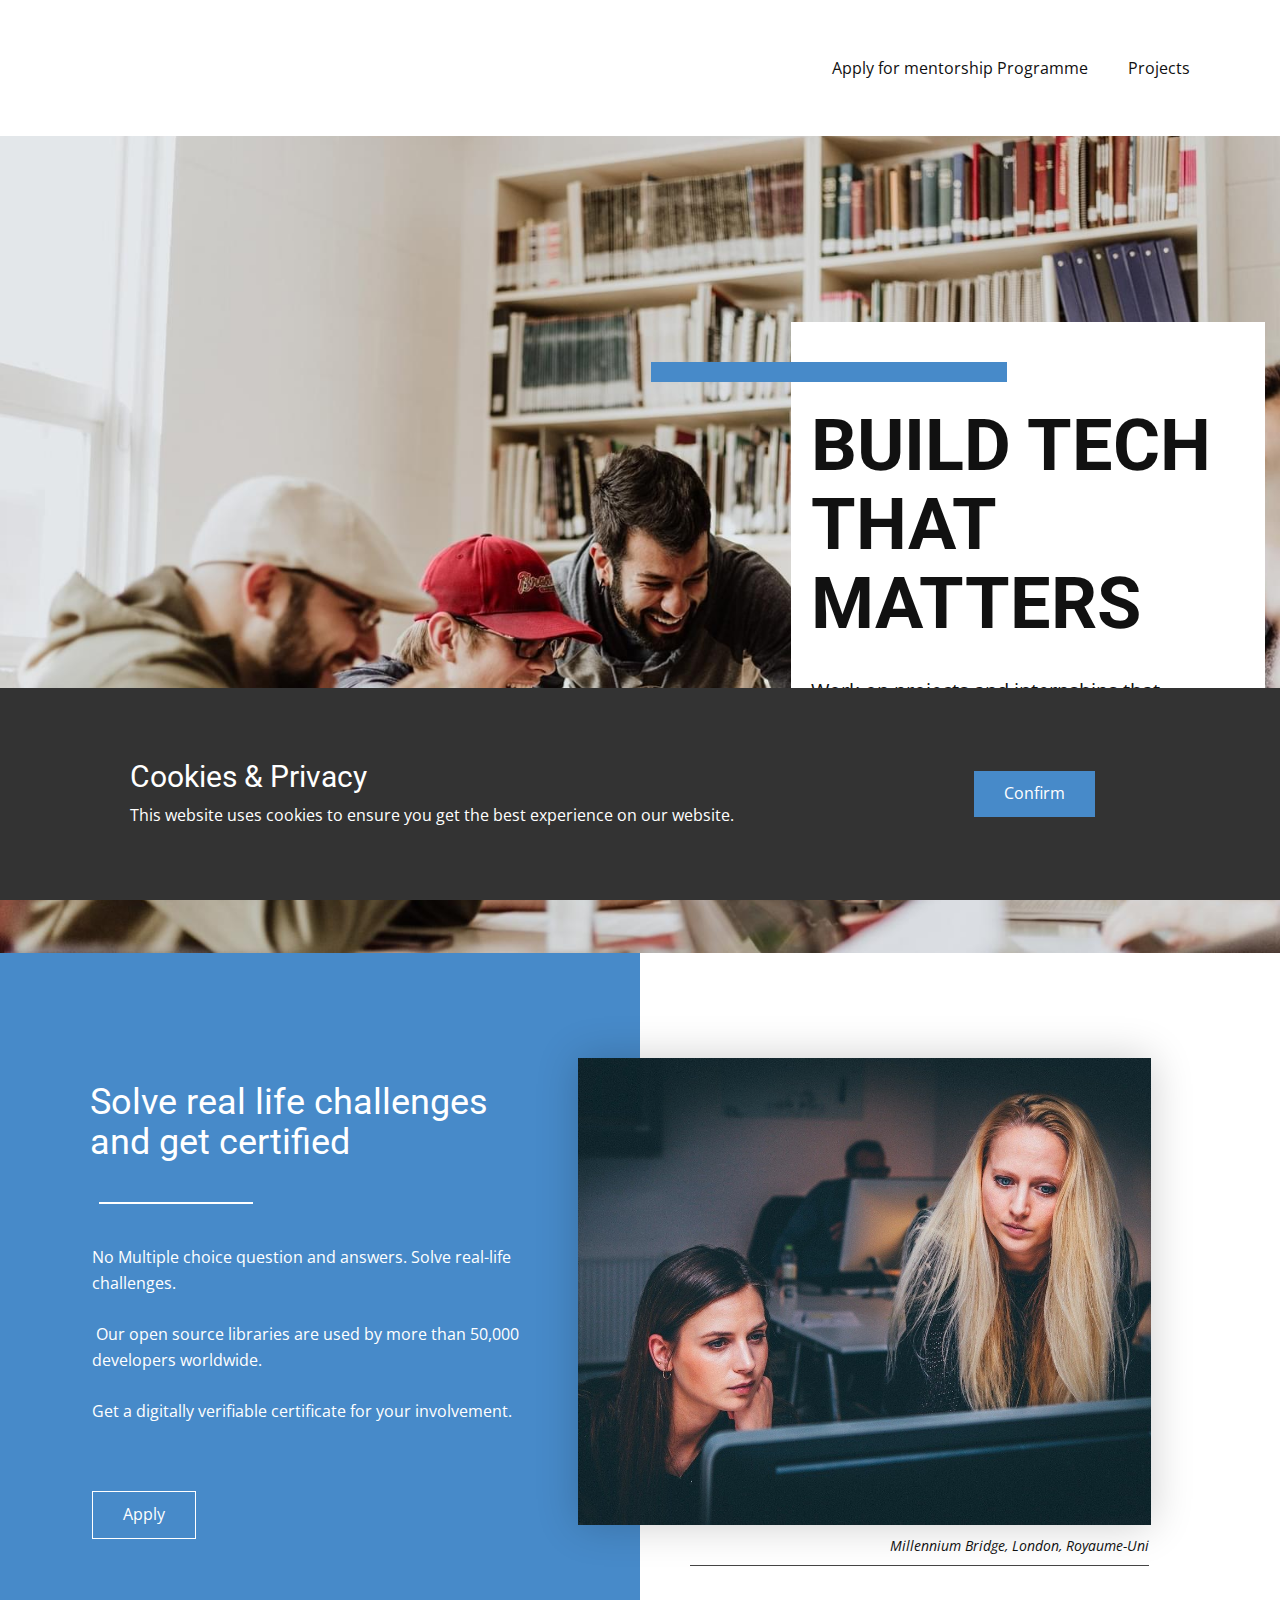
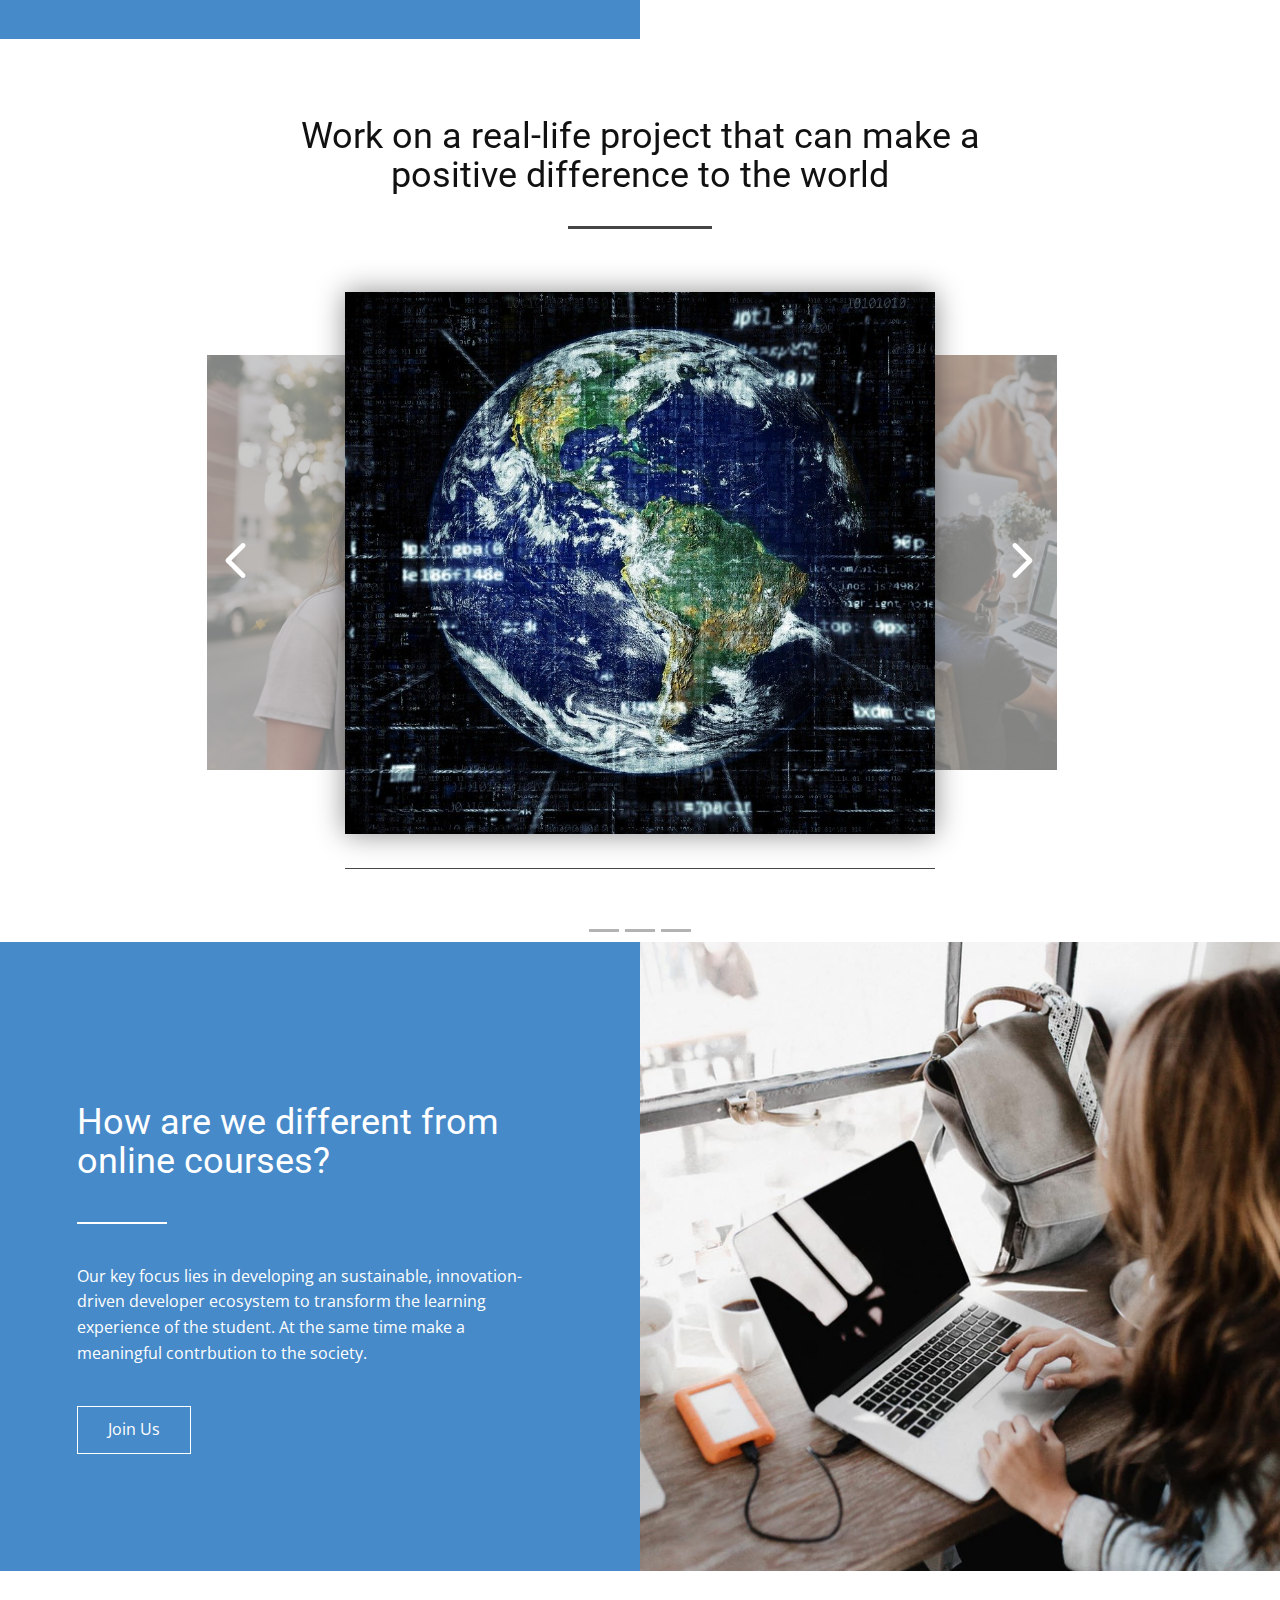
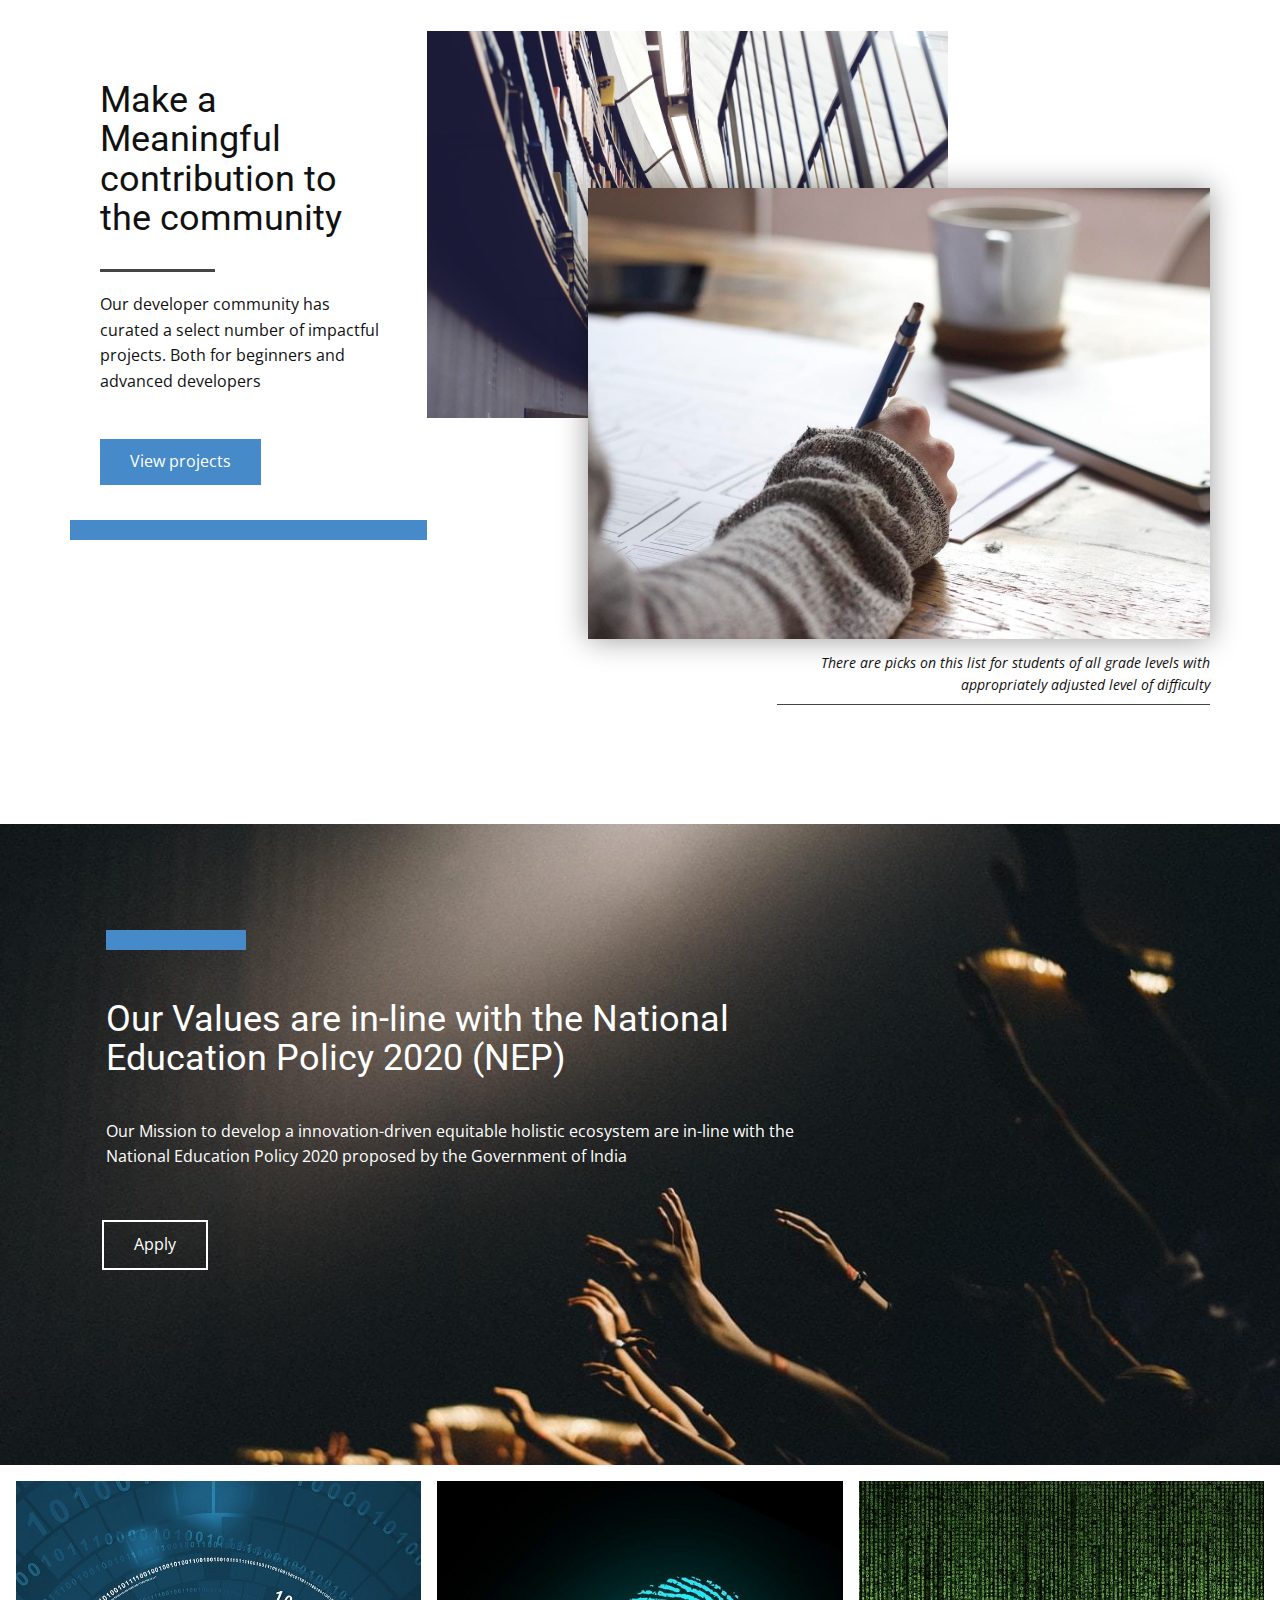
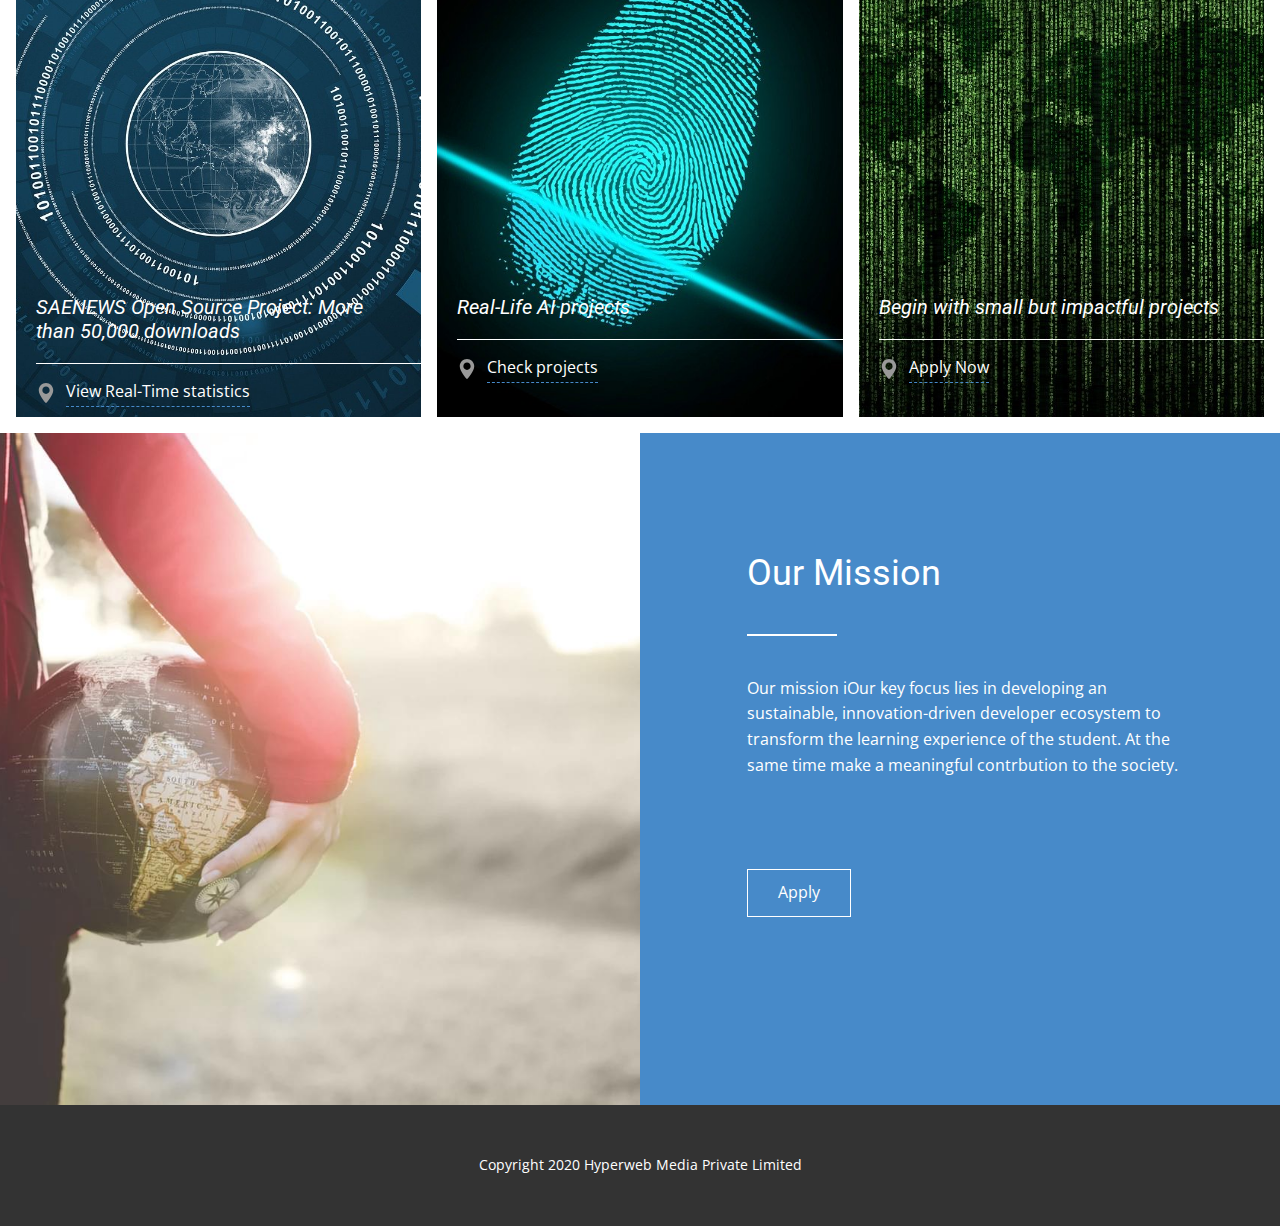
==== index.html @ 16d4ade4 "file change" ====
<!DOCTYPE html>
<html style="font-size: 16px;">
  <head>
    <meta name="viewport" content="width=device-width, initial-scale=1.0">
    <meta charset="utf-8">
    <meta name="keywords" content="Artificial Intelligence Internships, Machine Learning Internships, Artificial Intelligence Courses, AI Courses, ML Courses">
    <meta name="description" content="Hyperweb AI Artificial Intelligence Internship cum Mentorship Programme | Artificial Intelligence Internships | Mentorship | Builders community | Hyperweb AI">
    <meta name="page_type" content="np-template-header-footer-from-plugin">
    <title>Training | Hyperweb AI</title>
    <link rel="stylesheet" href="nicepage.css" media="screen">
<link rel="stylesheet" href="Training-@-Hyperweb-AI.css" media="screen">
    <script class="u-script" type="text/javascript" src="jquery-1.9.1.min.js" defer=""></script>
    <script class="u-script" type="text/javascript" src="nicepage.js" defer=""></script>
    <meta name="generator" content="Nicepage 2.24.1, nicepage.com">
    
    
    
    
    
    
    
    
    
    
    
    
    <link id="u-theme-google-font" rel="stylesheet" href="https://fonts.googleapis.com/css?family=Roboto:100,100i,300,300i,400,400i,500,500i,700,700i,900,900i|Open+Sans:300,300i,400,400i,600,600i,700,700i,800,800i">
    <script type="application/ld+json">{
		"@context": "http://schema.org",
		"@type": "Organization",
		"name": "WebSite103001",
		"url": "index.html"
}</script>
    <meta property="og:title" content="Training | Hyperweb AI">
    <meta property="og:type" content="website">
    <meta property="og:description" content="Hyperweb AI Artificial Intelligence Internship cum Mentorship Programme | Artificial Intelligence Internships | Mentorship | Builders community | Hyperweb AI">
    <meta name="theme-color" content="#478ac9">
    <link rel="canonical" href="index.html">
    <meta property="og:url" content="index.html">
  </head>
  <body data-home-page="https://website103001.nicepage.io/Training-Hyperweb-AI.html?version=8ab5440d-2202-4240-9a34-ed1f9a9dd34d" data-home-page-title="Training @ Hyperweb AI" class="u-body"><header class="u-clearfix u-header u-header" id="sec-8ea9"><div class="u-clearfix u-sheet u-valign-middle u-sheet-1">
        <nav class="u-menu u-menu-dropdown u-offcanvas u-menu-1">
          <div class="menu-collapse">
            <a class="u-button-style u-nav-link" href="#">
              <svg><use xlink:href="#menu-hamburger"></use></svg>
              <svg version="1.1" xmlns="http://www.w3.org/2000/svg" xmlns:xlink="http://www.w3.org/1999/xlink"><defs><symbol id="menu-hamburger" viewBox="0 0 16 16" style="width: 16px; height: 16px;"><rect y="1" width="16" height="2"></rect><rect y="7" width="16" height="2"></rect><rect y="13" width="16" height="2"></rect>
</symbol>
</defs></svg>
            </a>
          </div>
          <div class="u-custom-menu u-nav-container">
            <ul class="u-nav u-unstyled"><li class="u-nav-item"><a class="u-button-style u-nav-link" href="http://bit.ly/hyperweb3" target="_blank">Apply for mentorship Programme</a>
</li><li class="u-nav-item"><a class="u-button-style u-nav-link" href="https://projects.hyperweb.ai" target="_blank">Projects</a>
</li></ul>
          </div>
          <div class="u-custom-menu u-nav-container-collapse">
            <div class="u-black u-container-style u-inner-container-layout u-opacity u-opacity-95 u-sidenav">
              <div class="u-menu-close"></div>
              <ul class="u-align-center u-nav u-popupmenu-items u-unstyled u-nav-2"><li class="u-nav-item"><a class="u-button-style u-nav-link" href="http://bit.ly/hyperweb3" target="_blank">Apply for mentorship Programme</a>
</li><li class="u-nav-item"><a class="u-button-style u-nav-link" href="https://projects.hyperweb.ai" target="_blank">Projects</a>
</li></ul>
            </div>
            <div class="u-black u-menu-overlay u-opacity u-opacity-70"></div>
          </div>
        </nav>
      </div></header> 
    <section class="u-clearfix u-image u-section-1" id="sec-be51">
      <div class="u-clearfix u-sheet u-sheet-1">
        <div class="u-align-left u-container-style u-expanded-width-xs u-group u-white u-group-1">
          <div class="u-container-layout u-valign-middle-lg u-valign-middle-sm u-valign-middle-xs">
            <div class="u-border-20 u-border-palette-1-base u-line u-line-horizontal u-line-1"></div>
            <h1 class="u-align-left-lg u-align-left-md u-text u-title u-text-1" spellcheck="false">Build Tech that matters<br>
            </h1>
            <p class="u-large-text u-text u-text-variant u-text-2" spellcheck="false">Work on projects and internships that matter to the world.</p>
            <a href="http://bit.ly/hyperweb2" class="u-btn u-button-style u-btn-1" target="_blank">Apply</a>
          </div>
        </div>
      </div>
    </section>
    <section class="u-clearfix u-section-2" id="sec-704c">
      <div class="u-expanded-height u-palette-1-base u-shape u-shape-rectangle u-shape-1"></div>
      <div class="u-align-left-sm u-container-style u-group u-group-1">
        <div class="u-container-layout u-valign-middle-sm u-valign-middle-xs">
          <h2 class="u-text u-text-body-alt-color u-text-1" spellcheck="false">Solve real life challenges and get certified <br>
          </h2>
          <div class="u-border-2 u-border-white u-line u-line-horizontal u-line-1"></div>
          <p class="u-text u-text-body-alt-color u-text-2" spellcheck="false">No Multiple choice question and answers. Solve real-life challenges. <br>
            <br>&nbsp;Our open source libraries are used by more than 50,000 developers worldwide.<br>
            <br>Get a digitally verifiable certificate for your involvement.<br>
            <br>
          </p>
          <a href="http://bit.ly/hyperweb2" class="u-border-1 u-border-white u-btn u-button-style u-palette-1-base u-btn-1" target="_blank">Apply</a>
        </div>
      </div>
      <img src="images/57e2d54a4c55a414f6da8c7dda79367d1d38d6ed5b586c48702673dc904dc158bc_1280.jpg" alt="" class="u-expanded-width-xs u-image u-image-default u-image-1" data-image-width="1280" data-image-height="853">
      <div class="u-align-right u-container-style u-group u-group-2">
        <div class="u-container-layout u-valign-middle-lg u-valign-middle-md u-valign-middle-xl">
          <p class="u-custom-font u-small-text u-text u-text-font u-text-variant u-text-3">Millennium Bridge, London, Royaume-Uni</p>
          <div class="u-border-1 u-border-grey-dark-1 u-expanded-width u-line u-line-horizontal u-line-2"></div>
        </div>
      </div>
    </section>
    <section class="u-carousel u-slide u-block-6921-1" id="carousel_dd98" data-interval="5000" data-u-ride="carousel">
      <ol class="u-absolute-hcenter u-carousel-indicators u-block-6921-2">
        <li data-u-target="#carousel_dd98" data-u-slide-to="0" class="u-active u-grey-30"></li>
        <li data-u-target="#carousel_dd98" class="u-grey-30" data-u-slide-to="1"></li>
        <li data-u-target="#carousel_dd98" class="u-grey-30" data-u-slide-to="2"></li>
      </ol>
      <div class="u-carousel-inner" role="listbox">
        <div class="u-active u-carousel-item u-clearfix u-section-3-1">
          <div class="u-clearfix u-sheet u-sheet-1">
            <div class="u-container-style u-expanded-width-md u-expanded-width-sm u-expanded-width-xs u-group u-group-1">
              <div class="u-container-align-center u-container-layout u-valign-middle-md u-valign-middle-sm u-valign-middle-xs u-container-layout-1">
                <h2 class="u-align-center-lg u-align-center-md u-align-center-sm u-align-center-xl u-text u-text-1" spellcheck="false">Work on a real-life project that can make a positive difference to the world<br>
                </h2>
                <div class="u-border-3 u-border-grey-dark-1 u-line u-line-horizontal u-line-1"></div>
              </div>
            </div>
            <img src="images/a1276b241b17677d3b0c6cc0e9632316.jpeg" class="u-align-left u-image u-opacity u-opacity-50 u-image-1">
            <img src="images/e2b723fc15783769fbd4fb3343e1e578.jpeg" class="u-align-left u-image u-opacity u-opacity-50 u-image-2">
            <img src="images/54e2d0474d54a514f6da8c7dda79367d1d38d6ed5b586c48702673d3944fc658bb_1280.jpg" class="u-align-left u-image u-image-3" data-image-width="1280" data-image-height="787">
            <div class="u-container-style u-group u-group-2">
              <div class="u-container-layout">
                <div class="u-border-1 u-border-grey-dark-1 u-expanded-width u-line u-line-horizontal u-line-2"></div>
              </div>
            </div>
          </div>
        </div>
        <div class="u-carousel-item u-clearfix u-section-3-2">
          <div class="u-clearfix u-sheet u-sheet-1">
            <div class="u-align-center-xs u-container-style u-expanded-width-md u-expanded-width-sm u-expanded-width-xs u-group u-group-1">
              <div class="u-container-align-center u-container-layout u-valign-middle-md u-valign-middle-sm u-valign-middle-xs u-container-layout-1">
                <h2 class="u-align-center-md u-align-center-sm u-align-center-xl u-text u-text-1" spellcheck="false">Collaborate with a dedicated team. Mentored by experts in the field<br>
                </h2>
                <div class="u-border-3 u-border-grey-dark-1 u-line u-line-horizontal u-line-1"></div>
              </div>
            </div>
            <img src="images/e2b723fc15783769fbd4fb3343e1e578.jpeg" class="u-align-left u-image u-opacity u-opacity-50 u-image-1">
            <img src="images/57ad1676dd6b47ff0326e54ac15444dc.jpeg" class="u-align-left u-image u-opacity u-opacity-50 u-image-2">
            <img src="images/57ad1676dd6b47ff0326e54ac15444dc.jpeg" class="u-align-left u-image u-image-3">
            <div class="u-container-style u-group u-group-2">
              <div class="u-container-layout">
                <div class="u-border-1 u-border-grey-dark-1 u-expanded-width u-line u-line-horizontal u-line-2"></div>
              </div>
            </div>
          </div>
        </div>
        <div class="u-carousel-item u-clearfix u-section-3-3">
          <div class="u-clearfix u-sheet u-sheet-1">
            <div class="u-align-center-lg u-align-center-xs u-container-style u-expanded-width-md u-expanded-width-sm u-expanded-width-xs u-group u-group-1">
              <div class="u-container-align-center u-container-layout u-valign-middle-md u-valign-middle-sm u-valign-middle-xs u-container-layout-1">
                <h2 class="u-align-center-md u-align-center-sm u-align-center-xl u-text u-text-1" spellcheck="false">Our projects are used by more than 50,000 developers worldwide</h2>
                <div class="u-border-3 u-border-grey-dark-1 u-line u-line-horizontal u-line-1"></div>
              </div>
            </div>
            <img src="images/a1276b241b17677d3b0c6cc0e9632316.jpeg" class="u-align-left u-image u-opacity u-opacity-50 u-image-1">
            <img src="images/e2b723fc15783769fbd4fb3343e1e578.jpeg" class="u-align-left u-image u-opacity u-opacity-50 u-image-2">
            <img src="images/50d653e3608062d8a5949c2a04a51cf3.jpeg" class="u-align-left u-image u-image-3">
            <div class="u-container-style u-group u-group-2">
              <div class="u-container-layout">
                <p class="u-align-center u-custom-font u-small-text u-text u-text-font u-text-variant u-text-2">
                  <a target="_blank" href="http://bit.ly/hyperweb2" class="u-btn u-button-style u-none u-text-palette-1-base u-btn-1">Apply for the programme<br>
                  </a>
                </p>
                <div class="u-border-1 u-border-grey-dark-1 u-expanded-width u-line u-line-horizontal u-line-2"></div>
              </div>
            </div>
          </div>
        </div>
      </div>
      <a class="u-carousel-control u-carousel-control-prev u-text-body-alt-color u-block-6921-3" href="#carousel_dd98" role="button" data-u-slide="prev">
        <span aria-hidden="true">
          <svg viewBox="0 0 451.847 451.847"><path d="M97.141,225.92c0-8.095,3.091-16.192,9.259-22.366L300.689,9.27c12.359-12.359,32.397-12.359,44.751,0
c12.354,12.354,12.354,32.388,0,44.748L173.525,225.92l171.903,171.909c12.354,12.354,12.354,32.391,0,44.744
c-12.354,12.365-32.386,12.365-44.745,0l-194.29-194.281C100.226,242.115,97.141,234.018,97.141,225.92z"></path></svg>
        </span>
        <span class="sr-only">
          <svg viewBox="0 0 451.847 451.847"><path d="M97.141,225.92c0-8.095,3.091-16.192,9.259-22.366L300.689,9.27c12.359-12.359,32.397-12.359,44.751,0
c12.354,12.354,12.354,32.388,0,44.748L173.525,225.92l171.903,171.909c12.354,12.354,12.354,32.391,0,44.744
c-12.354,12.365-32.386,12.365-44.745,0l-194.29-194.281C100.226,242.115,97.141,234.018,97.141,225.92z"></path></svg>
        </span>
      </a>
      <a class="u-carousel-control u-carousel-control-next u-text-body-alt-color u-block-6921-4" href="#carousel_dd98" role="button" data-u-slide="next">
        <span aria-hidden="true">
          <svg viewBox="0 0 451.846 451.847"><path d="M345.441,248.292L151.154,442.573c-12.359,12.365-32.397,12.365-44.75,0c-12.354-12.354-12.354-32.391,0-44.744
L278.318,225.92L106.409,54.017c-12.354-12.359-12.354-32.394,0-44.748c12.354-12.359,32.391-12.359,44.75,0l194.287,194.284
c6.177,6.18,9.262,14.271,9.262,22.366C354.708,234.018,351.617,242.115,345.441,248.292z"></path></svg>
        </span>
        <span class="sr-only">
          <svg viewBox="0 0 451.846 451.847"><path d="M345.441,248.292L151.154,442.573c-12.359,12.365-32.397,12.365-44.75,0c-12.354-12.354-12.354-32.391,0-44.744
L278.318,225.92L106.409,54.017c-12.354-12.359-12.354-32.394,0-44.748c12.354-12.359,32.391-12.359,44.75,0l194.287,194.284
c6.177,6.18,9.262,14.271,9.262,22.366C354.708,234.018,351.617,242.115,345.441,248.292z"></path></svg>
        </span>
      </a>
    </section>
    <section class="u-clearfix u-section-4" id="sec-fbb0">
      <div class="u-clearfix u-expanded-width u-layout-wrap u-layout-wrap-1">
        <div class="u-layout">
          <div class="u-layout-row">
            <div class="u-container-style u-layout-cell u-left-cell u-palette-1-base u-size-30 u-layout-cell-1">
              <div class="u-container-layout u-valign-middle">
                <div class="u-container-style u-group u-group-1">
                  <div class="u-container-layout u-valign-middle-xs">
                    <h2 class="u-text u-text-body-alt-color u-text-1" spellcheck="false">How are we different from online courses?<br>
                    </h2>
                    <div class="u-border-2 u-border-white u-line u-line-horizontal u-line-1"></div>
                    <p class="u-text u-text-body-alt-color u-text-2" spellcheck="false">Our key focus lies in developing an sustainable, innovation-driven developer ecosystem to transform the learning experience  of the student. At the same time make a meaningful contrbution to the society.<br>
                    </p>
                    <a href="http://bit.ly/hyperweb2" class="u-border-1 u-border-white u-btn u-button-style u-palette-1-base u-btn-1" target="_blank">Join Us</a>
                  </div>
                </div>
              </div>
            </div>
            <div class="u-container-style u-image u-layout-cell u-right-cell u-size-30 u-image-1">
              <div class="u-container-layout"></div>
            </div>
          </div>
        </div>
      </div>
    </section>
    <section class="u-clearfix u-section-5" id="sec-c3a7">
      <div class="u-clearfix u-sheet u-sheet-1">
        <img src="images/5e622fa5c509a32145b98123d98f3ea6.jpeg" alt="" class="u-align-left u-image u-image-default u-image-1">
        <img src="images/d97091e96b605c7e5349d4c639fa1c6f.jpeg" alt="" class="u-align-left u-image u-image-default u-image-2">
        <div class="u-align-left u-container-style u-expanded-width-md u-expanded-width-sm u-group u-left-0 u-group-1">
          <div class="u-container-layout u-valign-middle-sm u-container-layout-1">
            <h2 class="u-custom-font u-heading-font u-text u-text-1">Make a Meaningful contribution to the community<br>
            </h2>
            <div class="u-border-3 u-border-grey-dark-1 u-line u-line-horizontal u-line-1"></div>
            <p class="u-text u-text-2">Our developer community has curated a select number of impactful projects. Both for beginners and advanced developers<br>
            </p>
            <a href="https://projects.hyperweb.ai/" class="u-btn u-button-style u-btn-1" target="_blank">View projects</a>
          </div>
        </div>
        <div class="u-border-20 u-border-palette-1-base u-line u-line-horizontal u-line-2"></div>
        <div class="u-align-right u-container-style u-expanded-width-xs u-group u-group-2">
          <div class="u-container-layout u-valign-middle-lg u-valign-middle-xl">
            <p class="u-custom-font u-small-text u-text u-text-font u-text-variant u-text-3" spellcheck="false">There are picks on this list for students of all grade levels with appropriately adjusted level of difficulty<br>
            </p>
            <div class="u-border-1 u-border-grey-dark-1 u-expanded-width u-line u-line-horizontal u-line-3"></div>
          </div>
        </div>
      </div>
    </section>
    <section class="u-clearfix u-image u-section-6" data-image-width="1350" data-image-height="900" id="sec-48ac">
      <div class="u-clearfix u-sheet u-sheet-1">
        <div class="u-align-left u-container-style u-expanded-width-sm u-group u-group-1">
          <div class="u-container-layout u-container-layout-1">
            <div class="u-border-20 u-border-palette-1-base u-line u-line-horizontal u-line-1"></div>
            <h2 class="u-text u-text-body-alt-color u-text-1" spellcheck="false">Our Values are in-line with the National Education Policy 2020 (NEP)<br>
            </h2>
            <p class="u-text u-text-body-alt-color u-text-2" spellcheck="false">Our Mission to develop a innovation-driven equitable holistic ecosystem are in-line with the National Education Policy 2020 proposed by the Government of India<br>
            </p>
            <a href="http://bit.ly/hyperweb2" class="u-border-2 u-border-white u-btn u-button-style u-btn-1" target="_blank">Apply</a>
          </div>
        </div>
      </div>
    </section>
    <section class="u-clearfix u-white u-section-7" id="sec-09cd">
      <div class="u-clearfix u-expanded-width u-gutter-16 u-layout-spacing-all u-layout-wrap u-layout-wrap-1">
        <div class="u-layout">
          <div class="u-layout-row">
            <div class="u-align-left u-container-style u-expand-resize u-image u-layout-cell u-left-cell u-size-20 u-size-20-md u-image-1" data-image-width="1280" data-image-height="905">
              <div class="u-container-layout">
                <h5 class="u-text u-text-body-alt-color u-text-1" spellcheck="false">SAENEWS Open Source Project: More than 50,000 downloads<br>
                </h5>
                <div class="u-border-1 u-border-white u-line u-line-horizontal u-line-1"></div>
                <a href="https://pepy.tech/project/saenews" class="u-border-1 u-border-palette-1-base u-link u-text-body-alt-color u-link-1" target="_blank">View Real-Time statistics</a>
                <span class="u-icon u-icon-circle u-text-grey-40 u-icon-1">
                  <svg class="u-svg-link" preserveAspectRatio="xMidYMin slice" viewBox="0 0 512 512" style="undefined"><use xlink:href="#svg-6454"></use></svg>
                  <svg xmlns="http://www.w3.org/2000/svg" xmlns:xlink="http://www.w3.org/1999/xlink" version="1.1" id="svg-6454" x="0px" y="0px" viewBox="0 0 512 512" style="enable-background:new 0 0 512 512;" xml:space="preserve" class="u-svg-content"><g><g><path d="M256,0C153.755,0,70.573,83.182,70.573,185.426c0,126.888,165.939,313.167,173.004,321.035    c6.636,7.391,18.222,7.378,24.846,0c7.065-7.868,173.004-194.147,173.004-321.035C441.425,83.182,358.244,0,256,0z M256,278.719    c-51.442,0-93.292-41.851-93.292-93.293S204.559,92.134,256,92.134s93.291,41.851,93.291,93.293S307.441,278.719,256,278.719z"></path>
</g>
</g><g></g><g></g><g></g><g></g><g></g><g></g><g></g><g></g><g></g><g></g><g></g><g></g><g></g><g></g><g></g></svg>
                </span>
              </div>
            </div>
            <div class="u-align-left u-container-style u-image u-layout-cell u-size-20 u-size-20-md u-image-2" data-image-width="1280" data-image-height="720">
              <div class="u-container-layout">
                <h5 class="u-custom-font u-heading-font u-text u-text-body-alt-color u-text-2">Real-Life AI projects<br>
                </h5>
                <div class="u-border-1 u-border-white u-line u-line-horizontal u-line-2"></div>
                <a href="https://projects.hyperweb.ai" class="u-border-1 u-border-palette-1-base u-link u-text-body-alt-color u-link-2" target="_blank">Check projects</a>
                <span class="u-icon u-icon-circle u-text-grey-40 u-icon-2">
                  <svg class="u-svg-link" preserveAspectRatio="xMidYMin slice" viewBox="0 0 512 512" style="undefined"><use xlink:href="#svg-5f71"></use></svg>
                  <svg xmlns="http://www.w3.org/2000/svg" xmlns:xlink="http://www.w3.org/1999/xlink" version="1.1" id="svg-5f71" x="0px" y="0px" viewBox="0 0 512 512" style="enable-background:new 0 0 512 512;" xml:space="preserve" class="u-svg-content"><g><g><path d="M256,0C153.755,0,70.573,83.182,70.573,185.426c0,126.888,165.939,313.167,173.004,321.035    c6.636,7.391,18.222,7.378,24.846,0c7.065-7.868,173.004-194.147,173.004-321.035C441.425,83.182,358.244,0,256,0z M256,278.719    c-51.442,0-93.292-41.851-93.292-93.293S204.559,92.134,256,92.134s93.291,41.851,93.291,93.293S307.441,278.719,256,278.719z"></path>
</g>
</g><g></g><g></g><g></g><g></g><g></g><g></g><g></g><g></g><g></g><g></g><g></g><g></g><g></g><g></g><g></g></svg>
                </span>
              </div>
            </div>
            <div class="u-align-left u-container-style u-image u-layout-cell u-right-cell u-size-20 u-size-20-md u-image-3" data-image-width="150" data-image-height="93">
              <div class="u-container-layout">
                <h5 class="u-custom-font u-heading-font u-text u-text-body-alt-color u-text-3">Begin with small but impactful projects<br>
                </h5>
                <div class="u-border-1 u-border-white u-line u-line-horizontal u-line-3"></div>
                <a href="http://bit.ly/hyperweb2" class="u-border-1 u-border-palette-1-base u-link u-text-body-alt-color u-link-3" target="_blank">Apply Now</a>
                <span class="u-icon u-icon-circle u-text-grey-40 u-icon-3">
                  <svg class="u-svg-link" preserveAspectRatio="xMidYMin slice" viewBox="0 0 512 512" style="undefined"><use xlink:href="#svg-43eb"></use></svg>
                  <svg xmlns="http://www.w3.org/2000/svg" xmlns:xlink="http://www.w3.org/1999/xlink" version="1.1" id="svg-43eb" x="0px" y="0px" viewBox="0 0 512 512" style="enable-background:new 0 0 512 512;" xml:space="preserve" class="u-svg-content"><g><g><path d="M256,0C153.755,0,70.573,83.182,70.573,185.426c0,126.888,165.939,313.167,173.004,321.035    c6.636,7.391,18.222,7.378,24.846,0c7.065-7.868,173.004-194.147,173.004-321.035C441.425,83.182,358.244,0,256,0z M256,278.719    c-51.442,0-93.292-41.851-93.292-93.293S204.559,92.134,256,92.134s93.291,41.851,93.291,93.293S307.441,278.719,256,278.719z"></path>
</g>
</g><g></g><g></g><g></g><g></g><g></g><g></g><g></g><g></g><g></g><g></g><g></g><g></g><g></g><g></g><g></g></svg>
                </span>
              </div>
            </div>
          </div>
        </div>
      </div>
    </section>
    <section class="u-clearfix u-section-8" id="sec-7312">
      <div class="u-clearfix u-expanded-width u-layout-wrap u-layout-wrap-1">
        <div class="u-layout">
          <div class="u-layout-row">
            <div class="u-container-style u-image u-layout-cell u-right-cell u-size-30 u-image-1">
              <div class="u-container-layout"></div>
            </div>
            <div class="u-container-style u-layout-cell u-left-cell u-palette-1-base u-size-30 u-layout-cell-2">
              <div class="u-container-layout">
                <div class="u-align-left-lg u-align-left-md u-align-left-xl u-align-left-xs u-container-style u-group u-group-1">
                  <div class="u-container-layout u-valign-middle-xs u-container-layout-3">
                    <h2 class="u-text u-text-body-alt-color u-text-1" spellcheck="false">Our Mission<br>
                    </h2>
                    <div class="u-border-2 u-border-white u-line u-line-horizontal u-line-1"></div>
                    <p class="u-text u-text-body-alt-color u-text-2" spellcheck="false">Our mission iOur key focus lies in developing an sustainable, innovation-driven 
developer ecosystem to transform the learning experience  of the 
student. At the same time make a meaningful contrbution to the society. <br>
                      <br>
                      <br>
                    </p>
                    <a href="http://bit.ly/hyperweb2" class="u-border-1 u-border-white u-btn u-button-style u-palette-1-base u-btn-1" target="_blank">Apply</a>
                  </div>
                </div>
              </div>
            </div>
          </div>
        </div>
      </div>
    </section>
    
    
    <footer class="u-align-center u-clearfix u-footer u-grey-80 u-footer" id="sec-b2c8"><div class="u-clearfix u-sheet u-sheet-1">
        <p class="u-small-text u-text u-text-variant u-text-1">Copyright 2020 Hyperweb Media Private Limited<br>
        </p>
      </div></footer>
  <section class="u-align-center u-clearfix u-cookies-consent u-grey-80 u-cookies-consent" id="sec-e310">
      <div class="u-clearfix u-sheet u-valign-middle u-sheet-1">
        <div class="u-clearfix u-expanded-width u-layout-wrap u-layout-wrap-1">
          <div class="u-gutter-0 u-layout">
            <div class="u-layout-row">
              <div class="u-container-style u-layout-cell u-left-cell u-size-43-md u-size-43-sm u-size-43-xs u-size-46-lg u-size-46-xl u-layout-cell-1">
                <div class="u-container-layout u-valign-middle u-container-layout-1">
                  <h3 class="u-text u-text-default u-text-1">Cookies &amp; Privacy</h3>
                  <p class="u-text u-text-default u-text-2">This website uses cookies to ensure you get the best experience on our website.</p>
                </div>
              </div>
              <div class="u-align-left u-container-style u-layout-cell u-right-cell u-size-14-lg u-size-14-xl u-size-17-md u-size-17-sm u-size-17-xs u-layout-cell-2">
                <div class="u-container-layout u-valign-middle-lg u-valign-middle-md u-valign-middle-xl u-valign-top-sm u-valign-top-xs u-container-layout-2">
                  <a href="###" class="u-btn u-button-confirm u-button-style u-palette-1-base u-btn-1">Confirm</a>
                </div>
              </div>
            </div>
          </div>
        </div>
      </div>
    <style>.u-cookies-consent {background-image: none}
.u-cookies-consent .u-sheet-1 {min-height: 212px}
.u-cookies-consent .u-layout-wrap-1 {margin-top: 30px; margin-bottom: 30px}
.u-cookies-consent .u-layout-cell-1 {min-height: 152px}
.u-cookies-consent .u-container-layout-1 {padding: 30px 60px}
.u-cookies-consent .u-text-1 {margin-top: 0; margin-right: 20px; margin-bottom: 0}
.u-cookies-consent .u-text-2 {margin: 8px 20px 0 0}
.u-cookies-consent .u-layout-cell-2 {min-height: 152px}
.u-cookies-consent .u-container-layout-2 {padding: 30px}
.u-cookies-consent .u-btn-1 {margin: 0 auto 0 0} 

@media (max-width: 1199px){ .u-cookies-consent .u-sheet-1 {min-height: 131px}
.u-cookies-consent .u-layout-cell-1 {min-height: 125px}
.u-cookies-consent .u-text-1 {margin-right: 0}
.u-cookies-consent .u-text-2 {margin-right: 0}
.u-cookies-consent .u-layout-cell-2 {min-height: 125px} }

@media (max-width: 991px){ .u-cookies-consent .u-sheet-1 {min-height: 106px}
.u-cookies-consent .u-layout-cell-1 {min-height: 100px}
.u-cookies-consent .u-container-layout-1 {padding-left: 30px; padding-right: 30px}
.u-cookies-consent .u-layout-cell-2 {min-height: 100px} }

@media (max-width: 767px){ .u-cookies-consent .u-sheet-1 {min-height: 225px}
.u-cookies-consent .u-layout-cell-1 {min-height: 154px}
.u-cookies-consent .u-container-layout-1 {padding-left: 10px; padding-right: 10px; padding-bottom: 20px}
.u-cookies-consent .u-layout-cell-2 {min-height: 65px}
.u-cookies-consent .u-container-layout-2 {padding: 10px} }

@media (max-width: 575px){ .u-cookies-consent .u-sheet-1 {min-height: 121px}
.u-cookies-consent .u-layout-cell-1 {min-height: 100px}
.u-cookies-consent .u-layout-cell-2 {min-height: 15px} }</style></section></body>
</html>
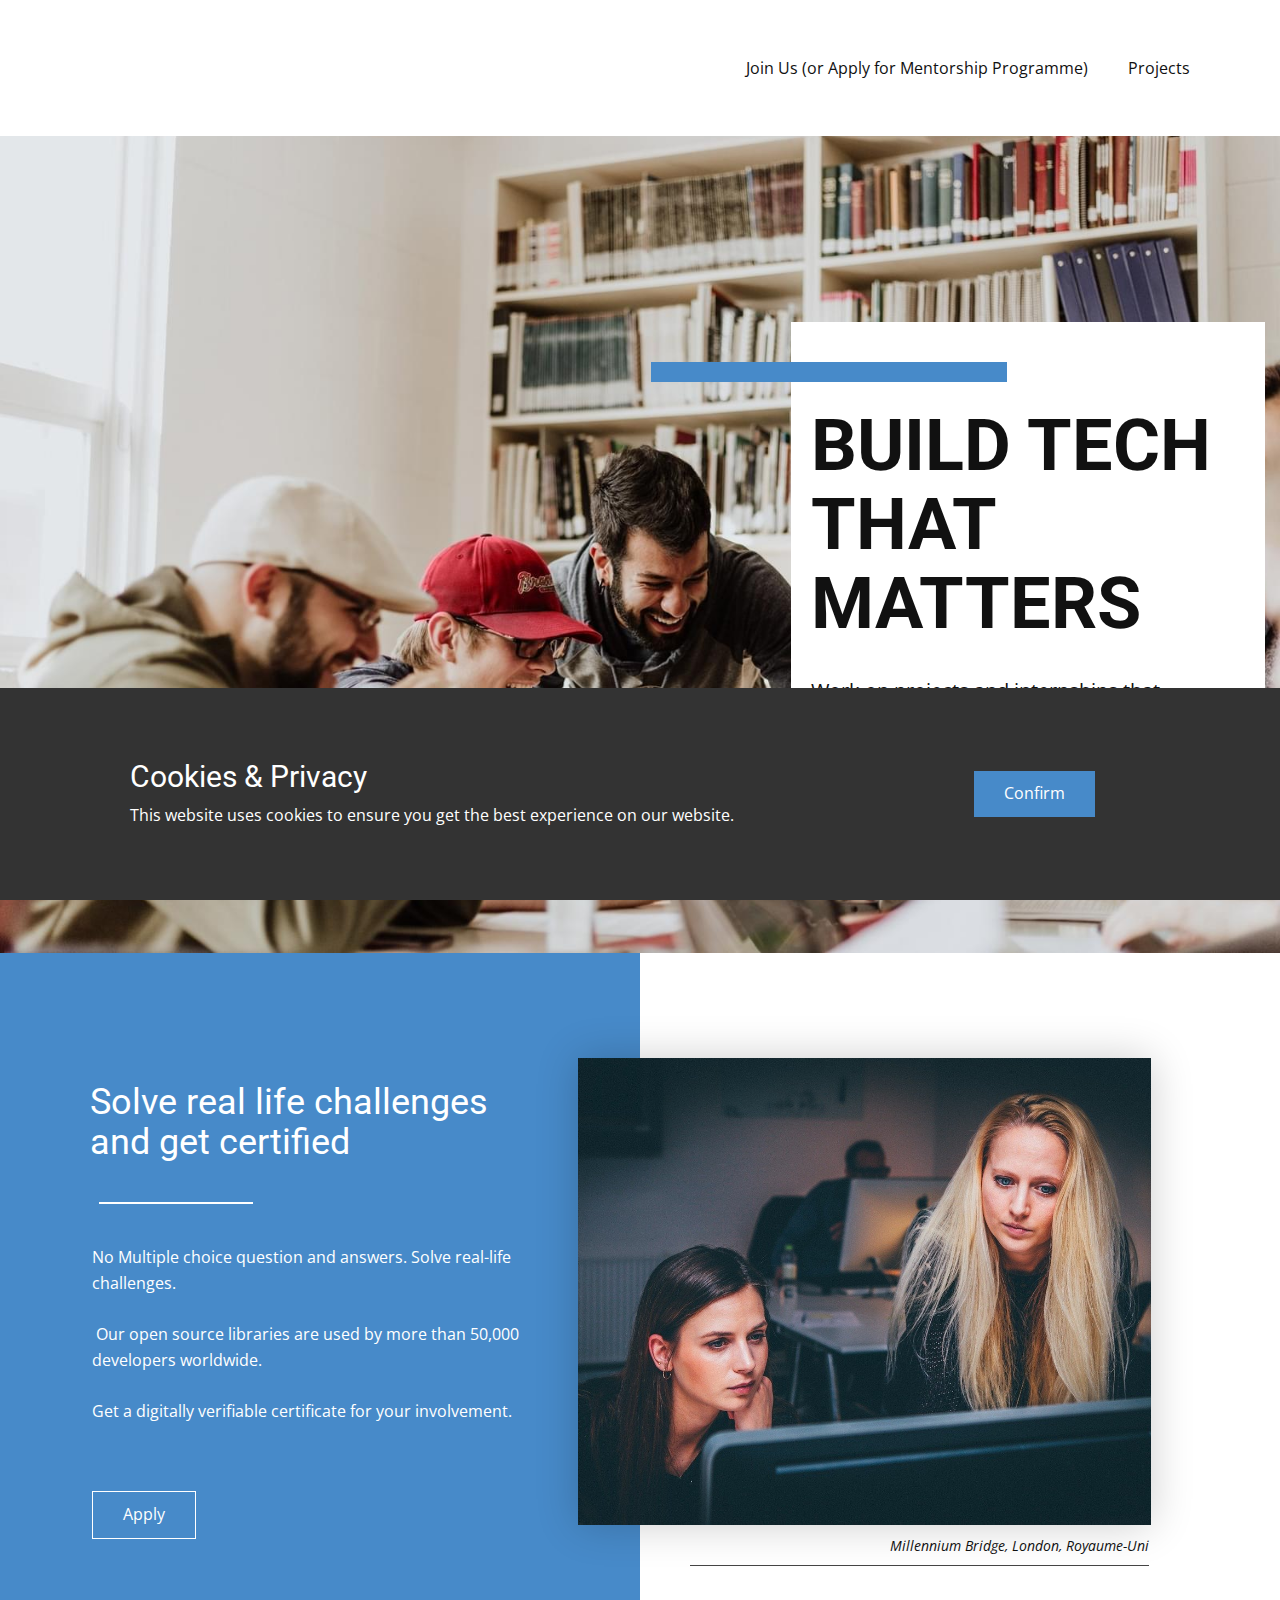
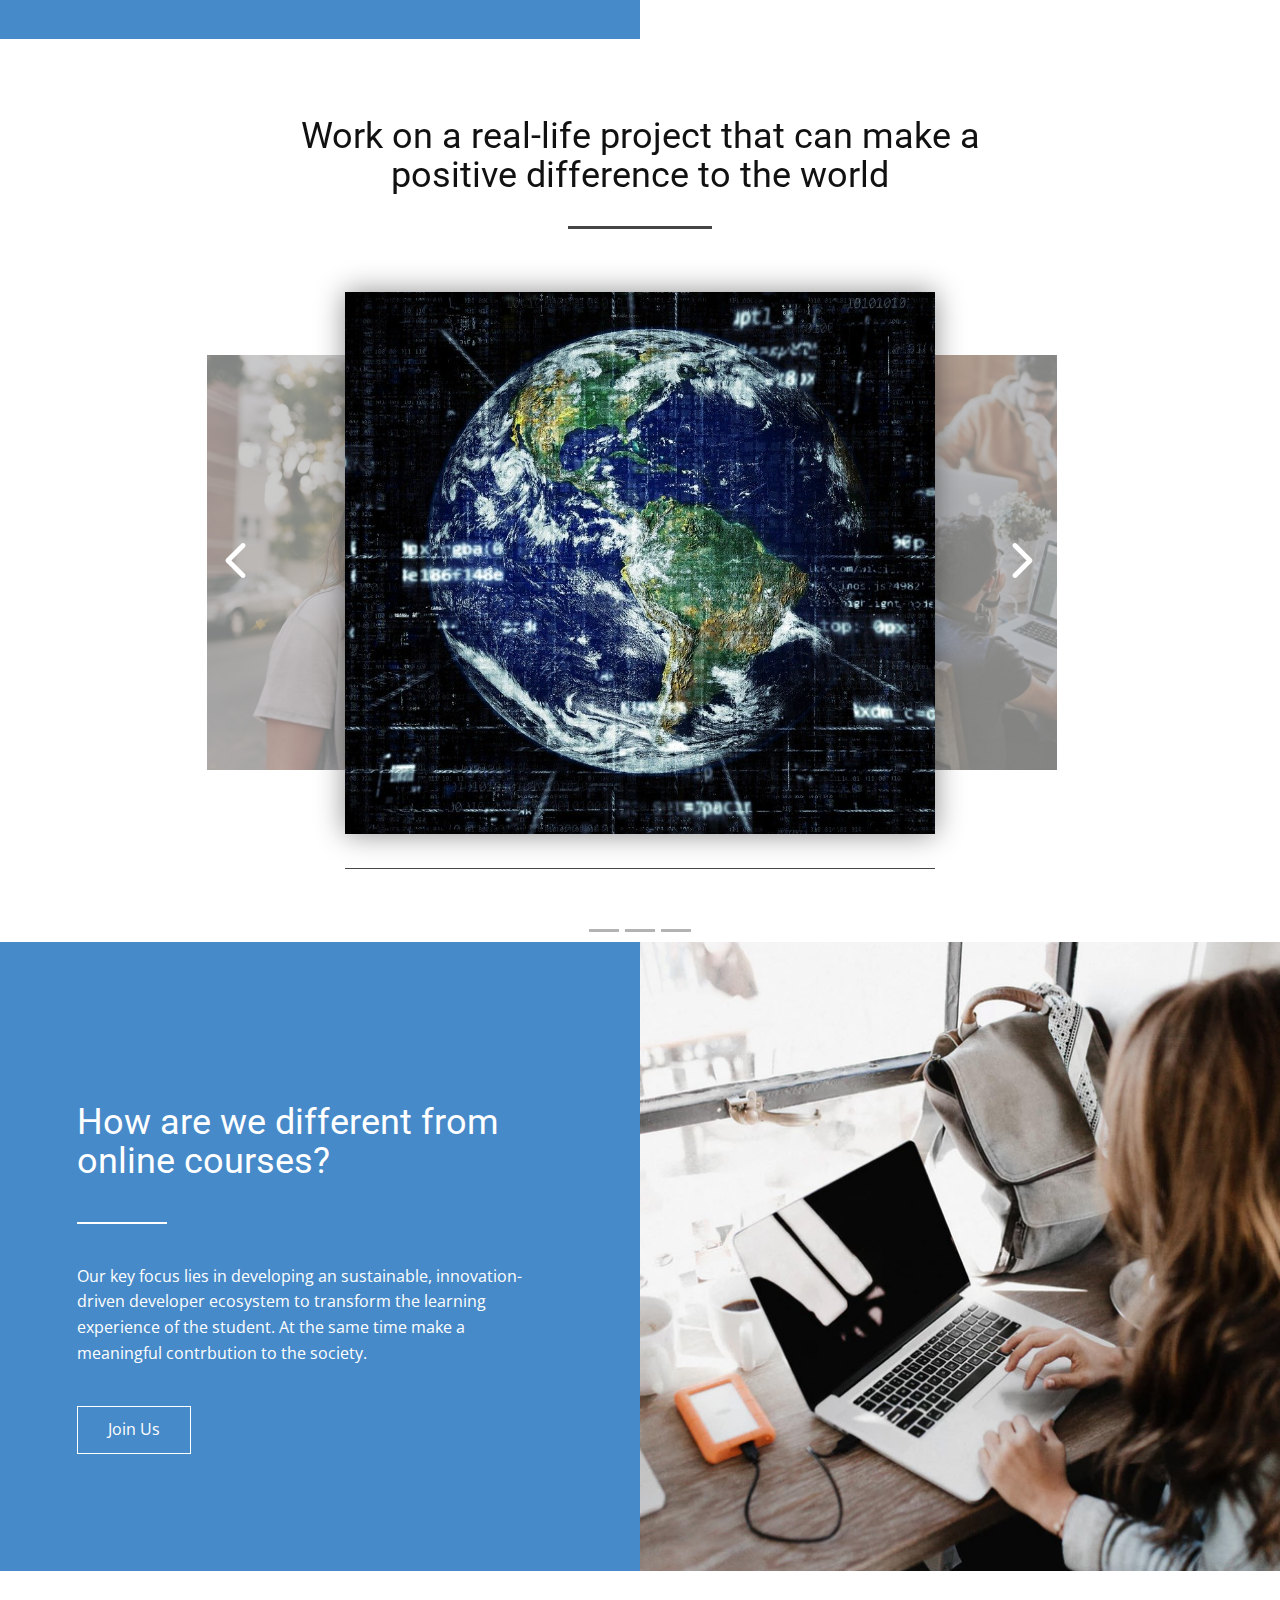
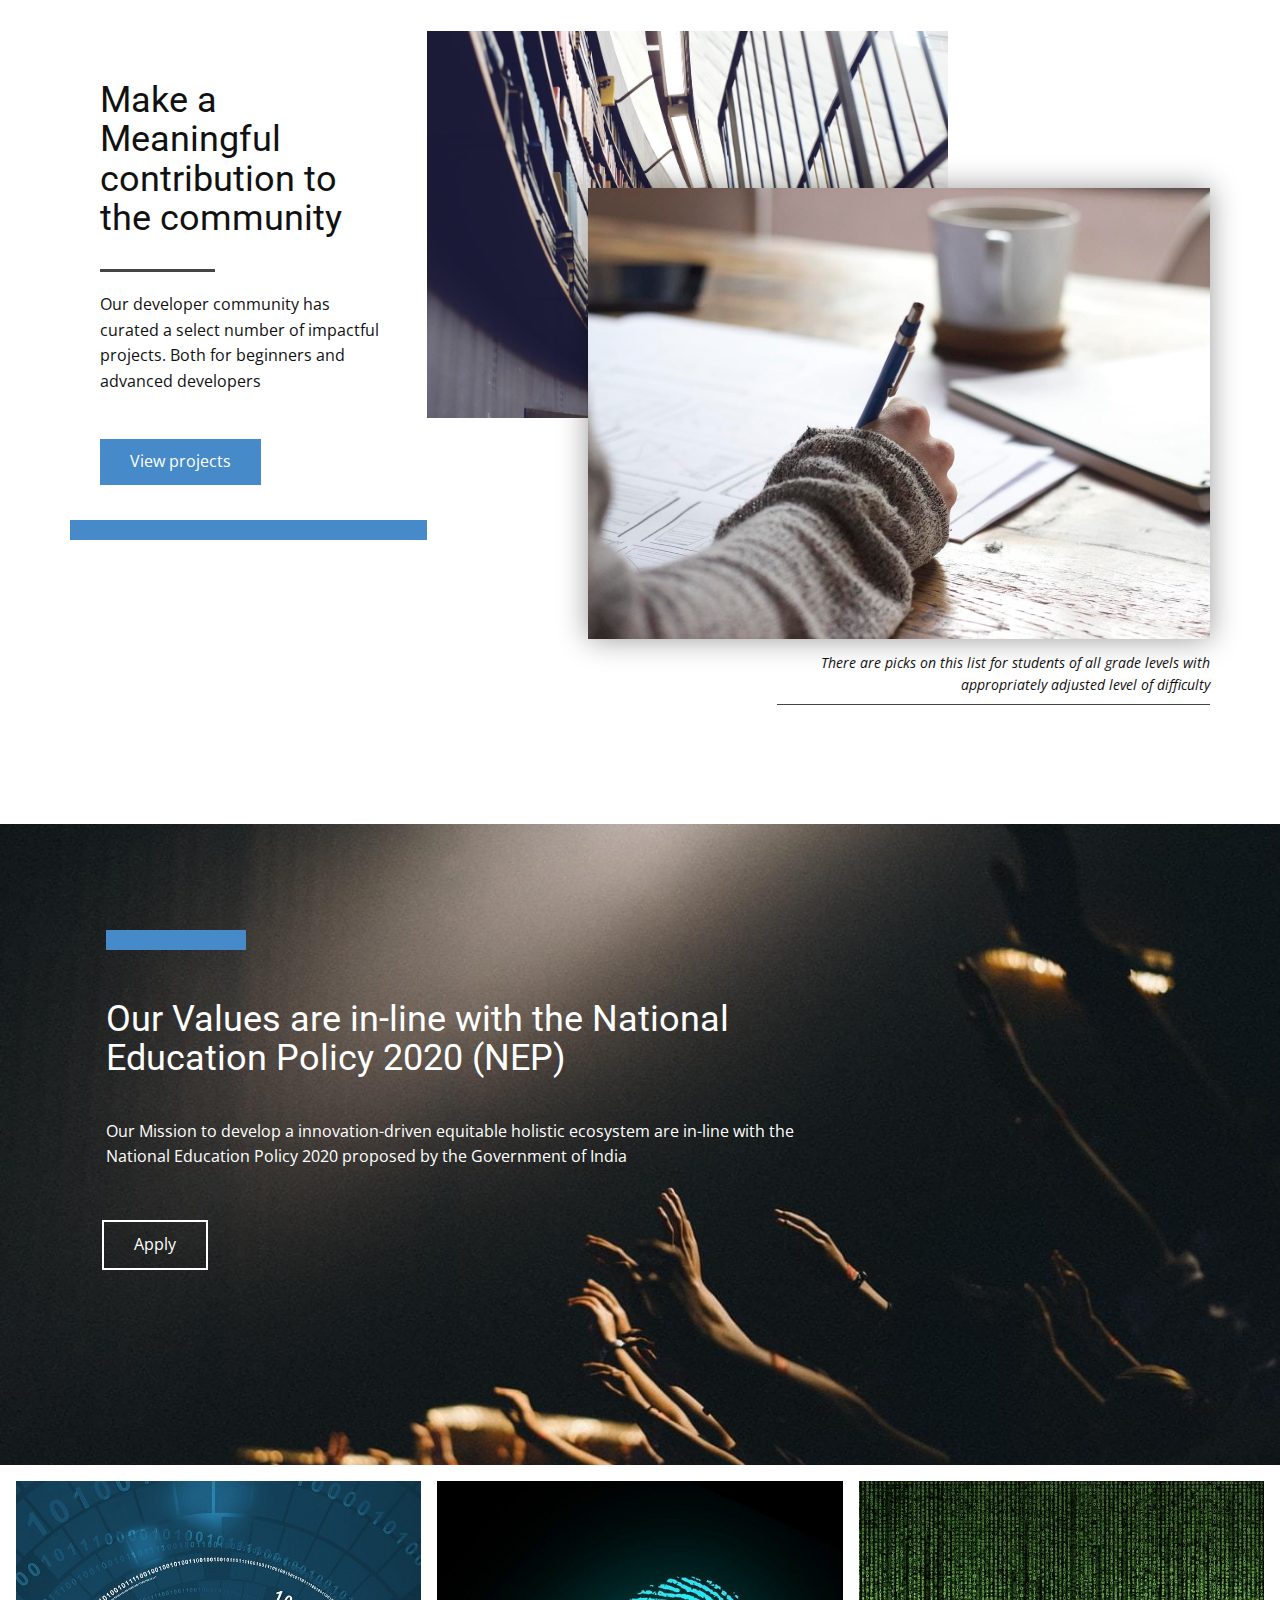
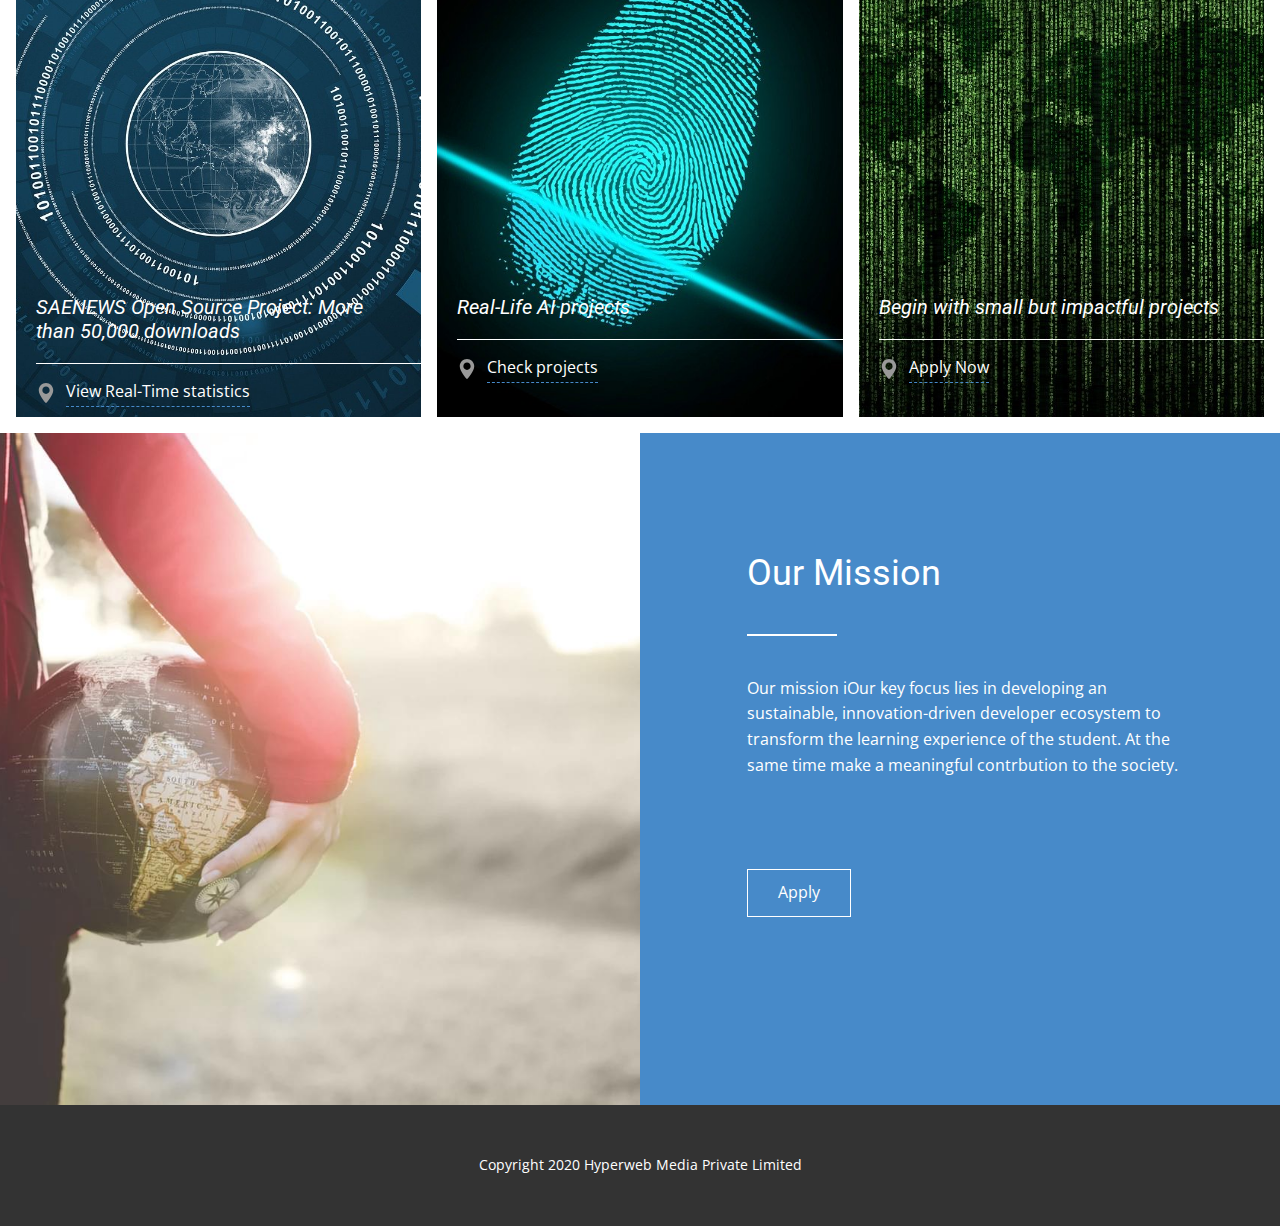
==== commit 7ab88fe4: "file change" ====
--- a/index.html
+++ b/index.html
@@ -49,7 +49,7 @@
             </a>
           </div>
           <div class="u-custom-menu u-nav-container">
-            <ul class="u-nav u-unstyled"><li class="u-nav-item"><a class="u-button-style u-nav-link" href="http://bit.ly/hyperweb3" target="_blank">Apply for mentorship Programme</a>
+            <ul class="u-nav u-unstyled"><li class="u-nav-item"><a class="u-button-style u-nav-link" href="http://bit.ly/hyperweb3" target="_blank">Join Us (or Apply for Mentorship Programme)</a>
 </li><li class="u-nav-item"><a class="u-button-style u-nav-link" href="https://projects.hyperweb.ai" target="_blank">Projects</a>
 </li></ul>
           </div>
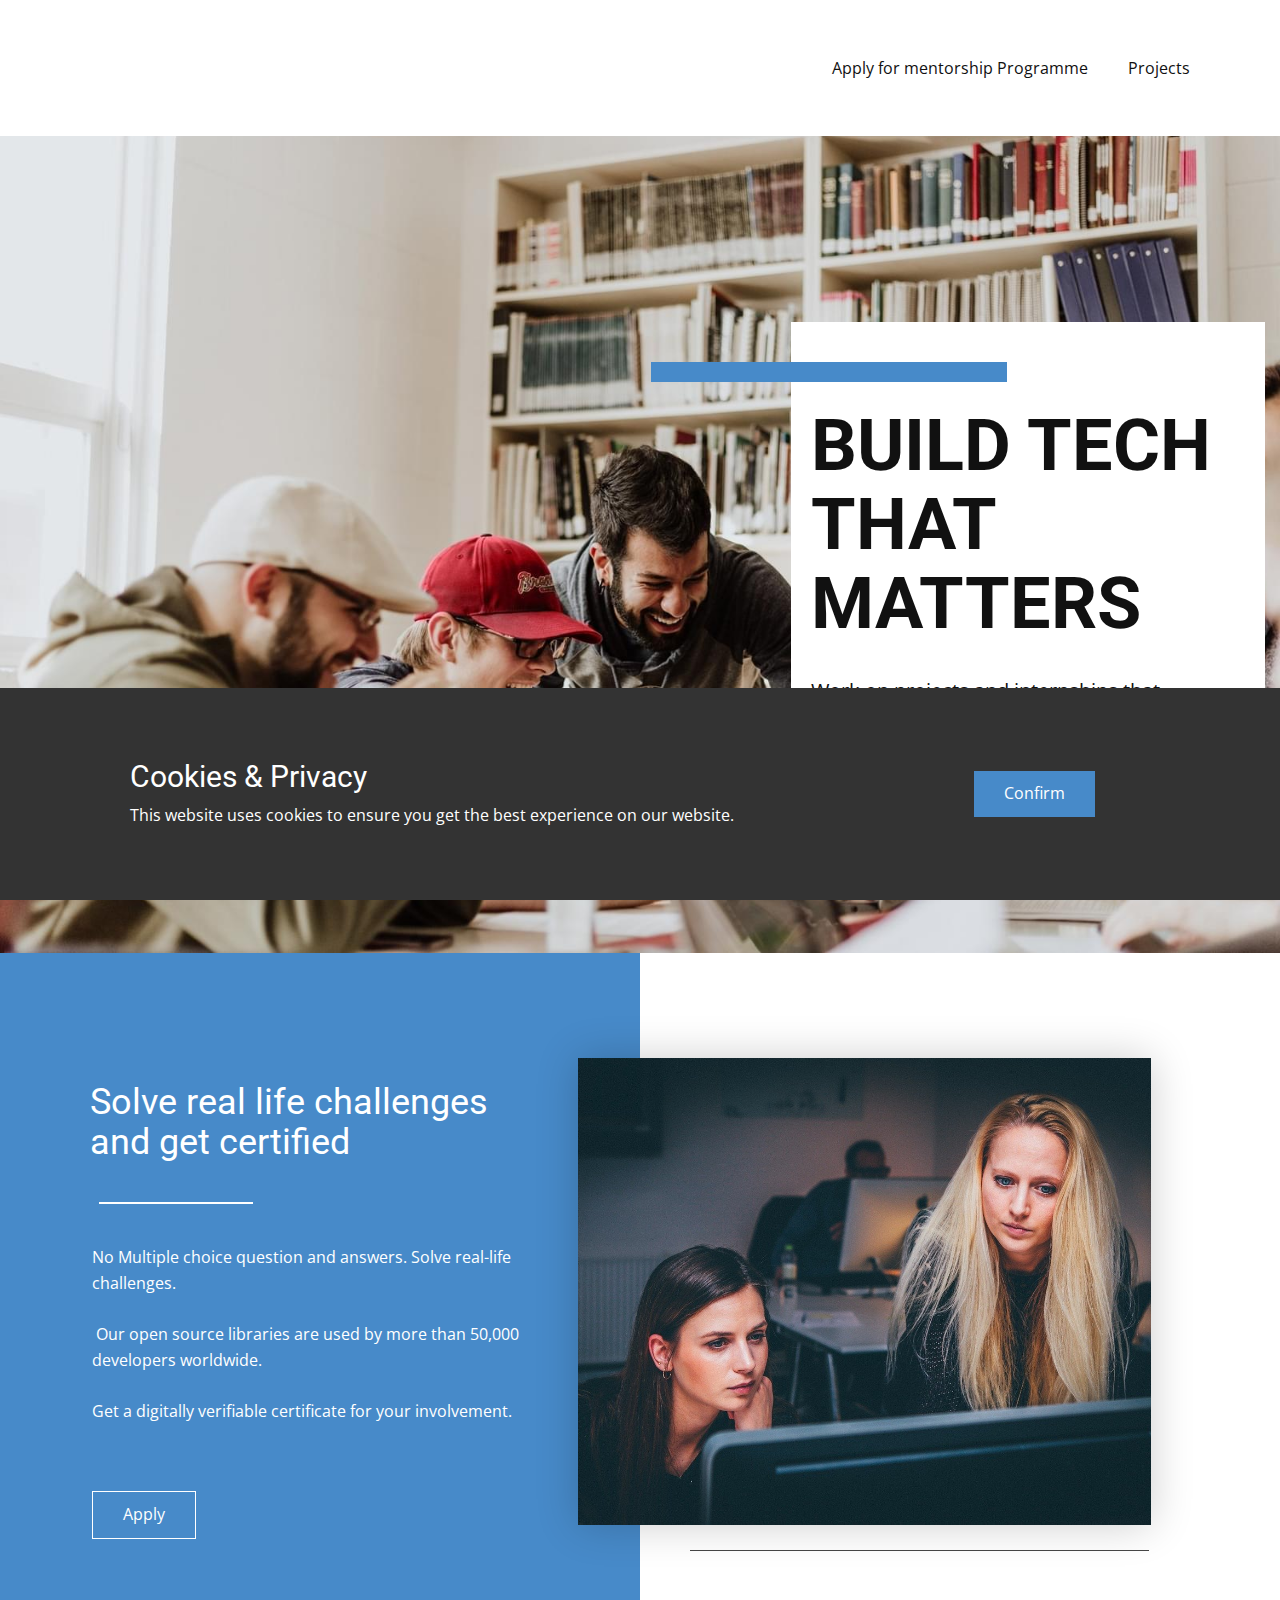
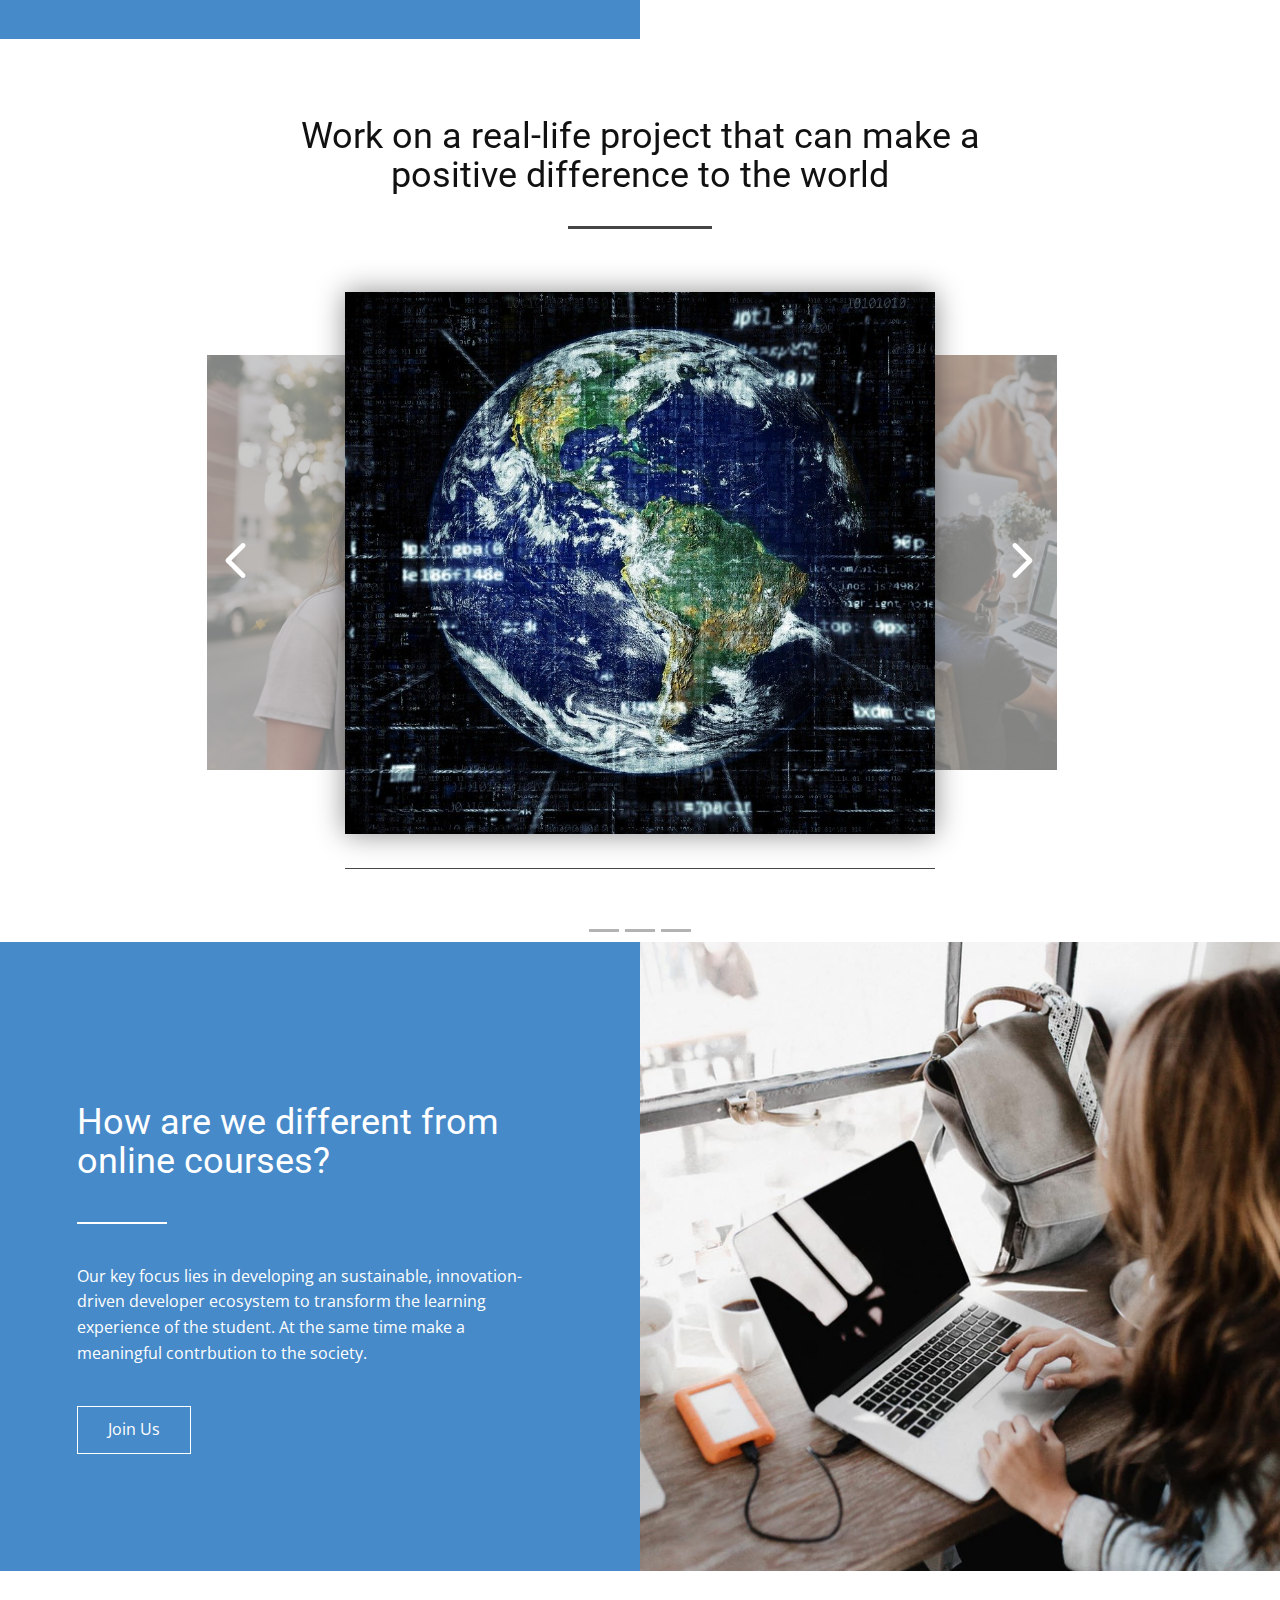
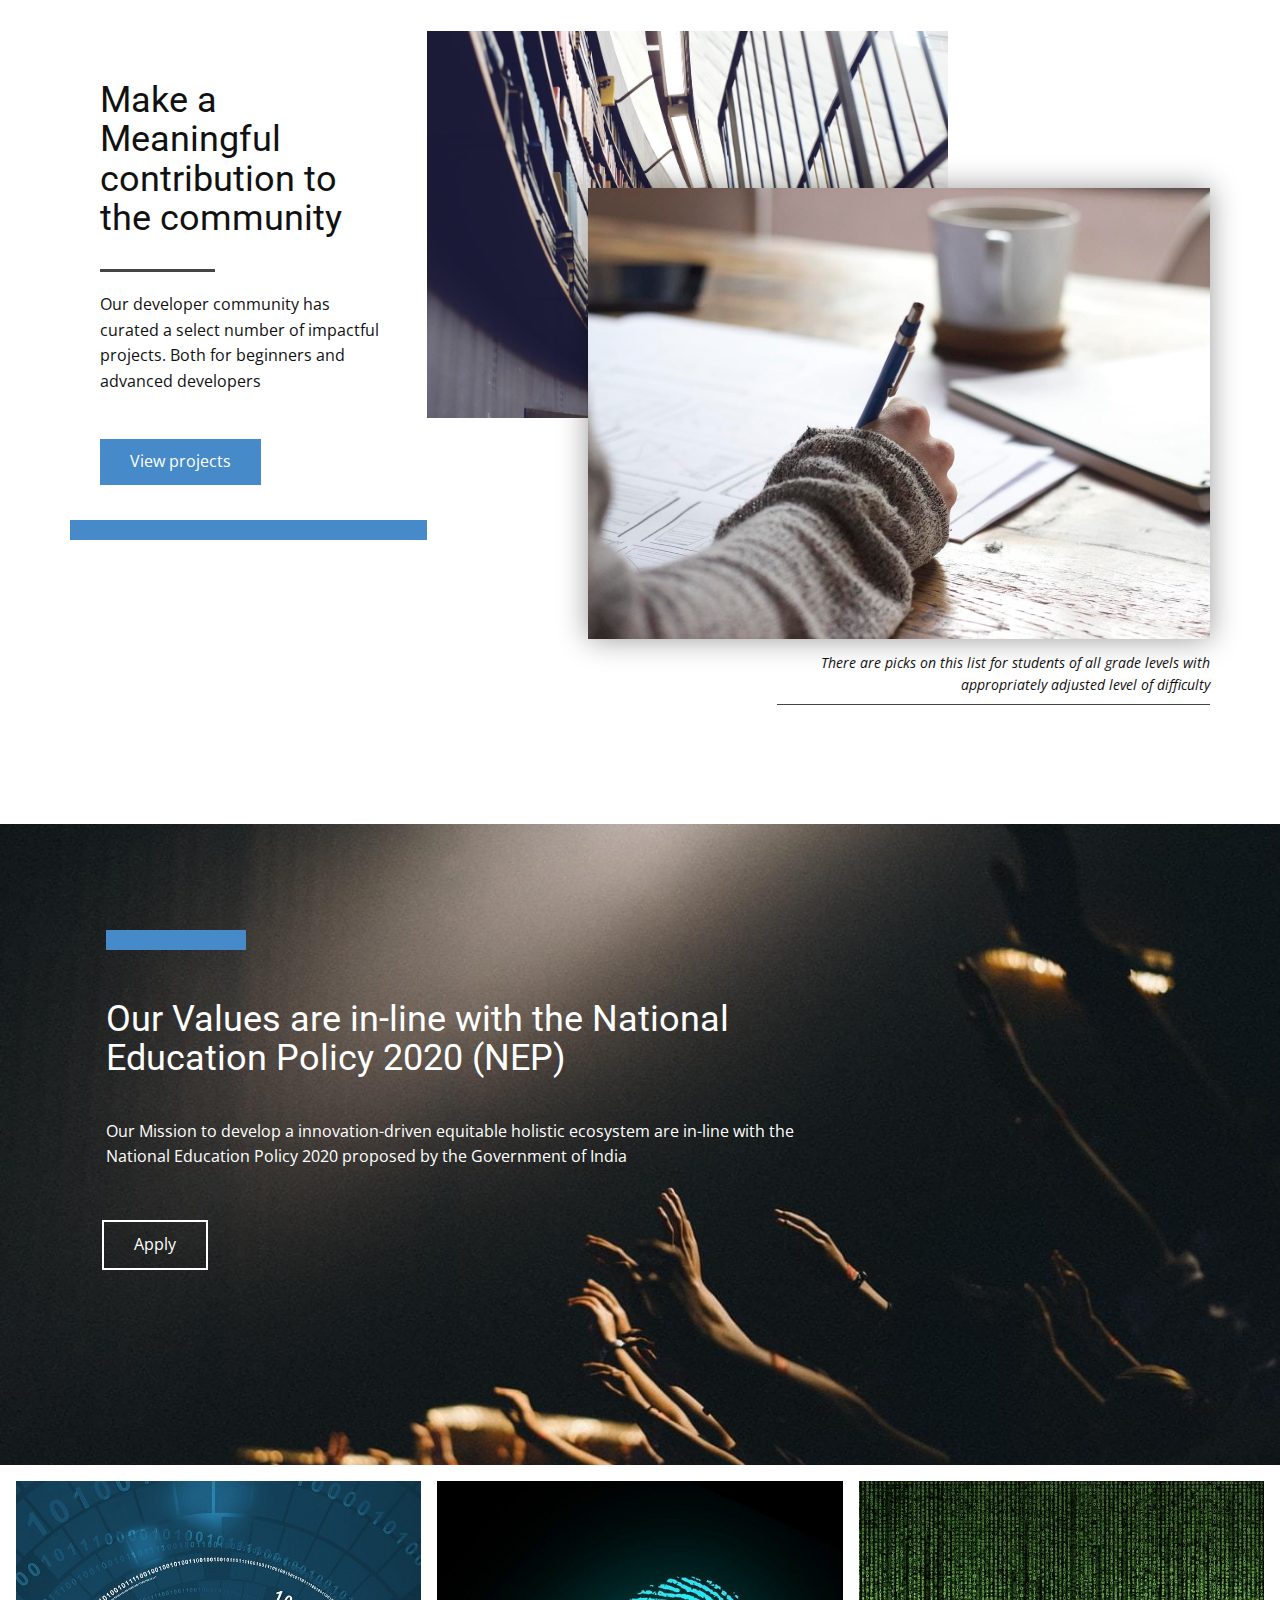
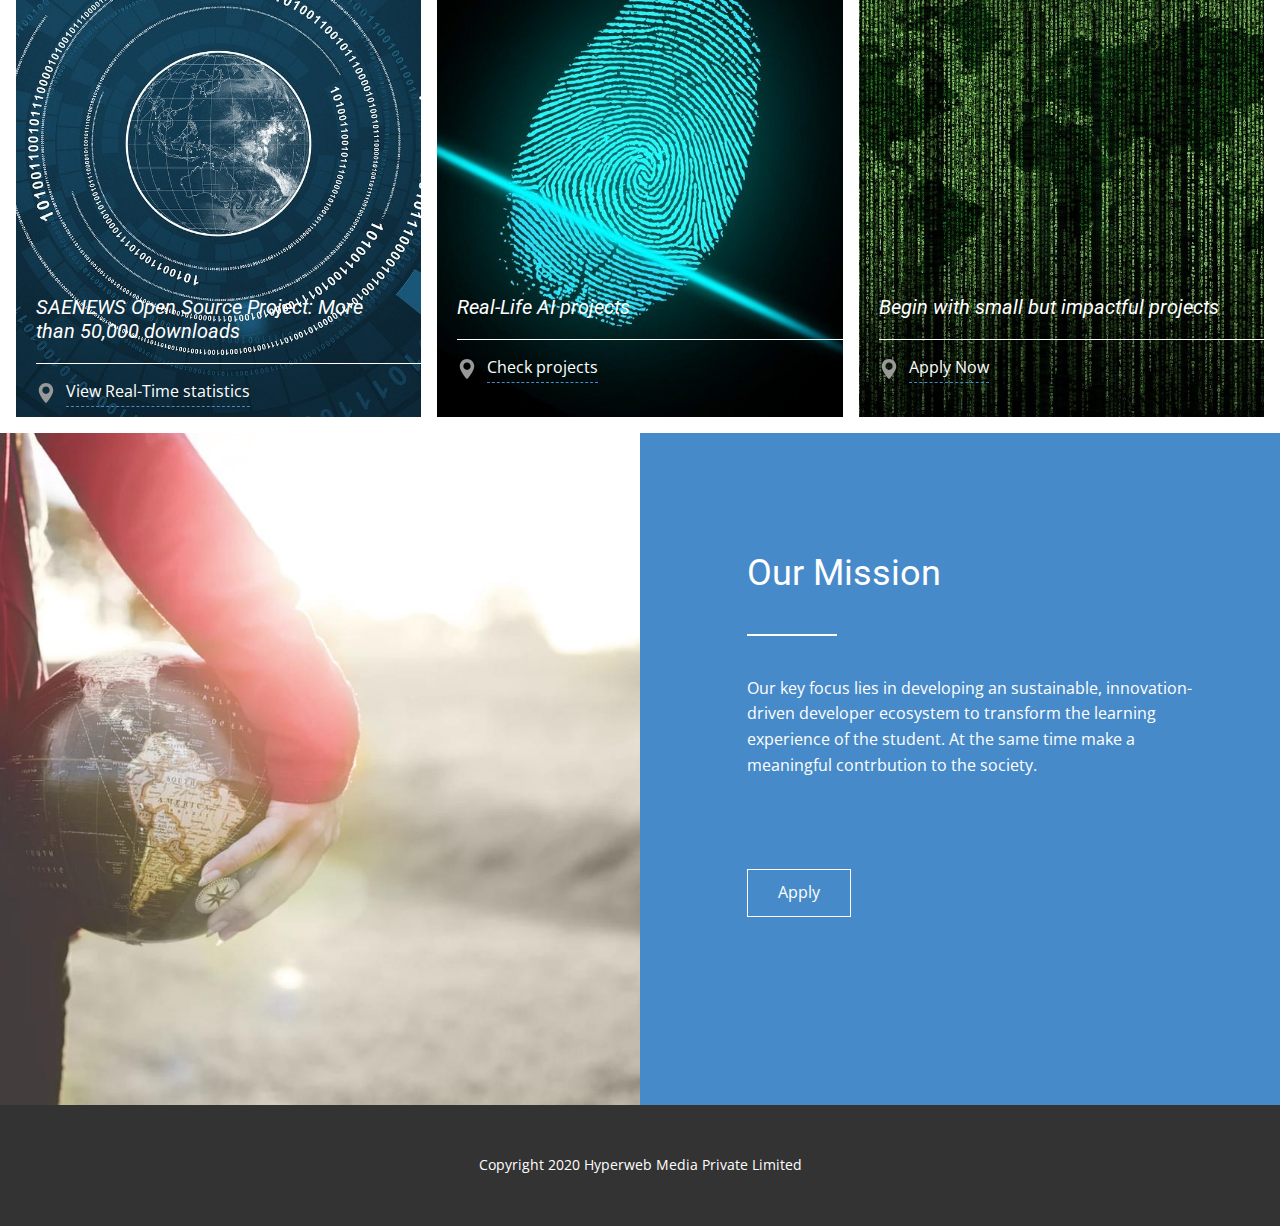
==== commit 1b26ef10: "file change" ====
--- a/index.html
+++ b/index.html
@@ -11,7 +11,7 @@
 <link rel="stylesheet" href="Training-@-Hyperweb-AI.css" media="screen">
     <script class="u-script" type="text/javascript" src="jquery-1.9.1.min.js" defer=""></script>
     <script class="u-script" type="text/javascript" src="nicepage.js" defer=""></script>
-    <meta name="generator" content="Nicepage 2.24.1, nicepage.com">
+    <meta name="generator" content="Nicepage 2.24.3, nicepage.com">
     
     
     
@@ -38,7 +38,7 @@
     <link rel="canonical" href="index.html">
     <meta property="og:url" content="index.html">
   </head>
-  <body data-home-page="https://website103001.nicepage.io/Training-Hyperweb-AI.html?version=8ab5440d-2202-4240-9a34-ed1f9a9dd34d" data-home-page-title="Training @ Hyperweb AI" class="u-body"><header class="u-clearfix u-header u-header" id="sec-8ea9"><div class="u-clearfix u-sheet u-valign-middle u-sheet-1">
+  <body data-home-page="https://website103001.nicepage.io/Training-Hyperweb-AI.html?version=b60e119e-ac3f-4930-a804-c240b0a6fc2b" data-home-page-title="Training @ Hyperweb AI" class="u-body"><header class="u-clearfix u-header u-header" id="sec-8ea9"><div class="u-clearfix u-sheet u-valign-middle u-sheet-1">
         <nav class="u-menu u-menu-dropdown u-offcanvas u-menu-1">
           <div class="menu-collapse">
             <a class="u-button-style u-nav-link" href="#">
@@ -49,7 +49,7 @@
             </a>
           </div>
           <div class="u-custom-menu u-nav-container">
-            <ul class="u-nav u-unstyled"><li class="u-nav-item"><a class="u-button-style u-nav-link" href="http://bit.ly/hyperweb3" target="_blank">Join Us (or Apply for Mentorship Programme)</a>
+            <ul class="u-nav u-unstyled"><li class="u-nav-item"><a class="u-button-style u-nav-link" href="http://bit.ly/hyperweb3" target="_blank">Apply for mentorship Programme</a>
 </li><li class="u-nav-item"><a class="u-button-style u-nav-link" href="https://projects.hyperweb.ai" target="_blank">Projects</a>
 </li></ul>
           </div>
@@ -95,7 +95,6 @@
       <img src="images/57e2d54a4c55a414f6da8c7dda79367d1d38d6ed5b586c48702673dc904dc158bc_1280.jpg" alt="" class="u-expanded-width-xs u-image u-image-default u-image-1" data-image-width="1280" data-image-height="853">
       <div class="u-align-right u-container-style u-group u-group-2">
         <div class="u-container-layout u-valign-middle-lg u-valign-middle-md u-valign-middle-xl">
-          <p class="u-custom-font u-small-text u-text u-text-font u-text-variant u-text-3">Millennium Bridge, London, Royaume-Uni</p>
           <div class="u-border-1 u-border-grey-dark-1 u-expanded-width u-line u-line-horizontal u-line-2"></div>
         </div>
       </div>
@@ -320,7 +319,7 @@
                     <h2 class="u-text u-text-body-alt-color u-text-1" spellcheck="false">Our Mission<br>
                     </h2>
                     <div class="u-border-2 u-border-white u-line u-line-horizontal u-line-1"></div>
-                    <p class="u-text u-text-body-alt-color u-text-2" spellcheck="false">Our mission iOur key focus lies in developing an sustainable, innovation-driven 
+                    <p class="u-text u-text-body-alt-color u-text-2" spellcheck="false">Our key focus lies in developing an sustainable, innovation-driven 
 developer ecosystem to transform the learning experience  of the 
 student. At the same time make a meaningful contrbution to the society. <br>
                       <br>
--- a/nicepage.css
+++ b/nicepage.css
@@ -7416,6 +7416,7 @@
 .u-image,
 .u-background-effect-image,
 .u-video-poster {
+  border-width: 0;
   object-fit: cover;
   display: block;
   vertical-align: middle;
@@ -13147,6 +13148,7 @@
 }
 .u-group {
   display: flex;
+  border-width: 0;
 }
 .u-line.u-line-horizontal {
   border-right-width: 0;
@@ -13157,6 +13159,9 @@
   border-right-width: 0;
   border-bottom-width: 0;
   border-top-width: 0;
+}
+.u-shape {
+  border-width: 0;
 }
 .u-shape-svg {
   border: none !important;
@@ -13226,6 +13231,7 @@
 .u-icon {
   display: block;
   line-height: 0;
+  border-width: 0px;
 }
 .u-svg-link {
   width: 100%;
@@ -16541,6 +16547,7 @@
 .u-repeater-item {
   display: flex;
   position: relative;
+  border-width: 0px;
 }
 .u-table table {
   min-height: 100px;
@@ -16818,6 +16825,9 @@
 .u-layout-carousel .u-carousel-item .u-over-slide {
   position: relative;
   height: auto;
+}
+.u-products-item {
+  border-width: 0px;
 }
 .u-product-price {
   display: table;
@@ -16899,6 +16909,7 @@
   margin: 0;
   -webkit-text-decoration-skip: objects;
   border: none;
+  border-width: 0;
   margin: 0 !important;
   position: absolute;
   top: 0;
@@ -17209,12 +17220,18 @@
 .u-carousel-right .u-carousel-inner .u-active.u-carousel-item-left {
   transform: translate3d(100%, 0, 0);
 }
+.u-btn.u-gradient {
+  border-width: 0;
+}
+[class*="u-border-"],
+.u-link[class*="u-border-"] {
+  border-style: solid;
+}
 .u-border-0,
 .u-separator-0:after,
 .u-text.u-border-0,
 a.u-button-style.u-border-0 {
   border-width: 0px;
-  border-style: solid;
 }
 .u-shape-svg.u-border-0 {
   stroke-width: 0px;
@@ -17227,7 +17244,6 @@
 .u-text.u-border-1,
 a.u-button-style.u-border-1 {
   border-width: 1px;
-  border-style: solid;
 }
 .u-shape-svg.u-border-1 {
   stroke-width: 1px;
@@ -17240,7 +17256,6 @@
 .u-text.u-border-2,
 a.u-button-style.u-border-2 {
   border-width: 2px;
-  border-style: solid;
 }
 .u-shape-svg.u-border-2 {
   stroke-width: 2px;
@@ -17253,7 +17268,6 @@
 .u-text.u-border-3,
 a.u-button-style.u-border-3 {
   border-width: 3px;
-  border-style: solid;
 }
 .u-shape-svg.u-border-3 {
   stroke-width: 3px;
@@ -17266,7 +17280,6 @@
 .u-text.u-border-4,
 a.u-button-style.u-border-4 {
   border-width: 4px;
-  border-style: solid;
 }
 .u-shape-svg.u-border-4 {
   stroke-width: 4px;
@@ -17279,7 +17292,6 @@
 .u-text.u-border-5,
 a.u-button-style.u-border-5 {
   border-width: 5px;
-  border-style: solid;
 }
 .u-shape-svg.u-border-5 {
   stroke-width: 5px;
@@ -17292,7 +17304,6 @@
 .u-text.u-border-6,
 a.u-button-style.u-border-6 {
   border-width: 6px;
-  border-style: solid;
 }
 .u-shape-svg.u-border-6 {
   stroke-width: 6px;
@@ -17305,7 +17316,6 @@
 .u-text.u-border-7,
 a.u-button-style.u-border-7 {
   border-width: 7px;
-  border-style: solid;
 }
 .u-shape-svg.u-border-7 {
   stroke-width: 7px;
@@ -17318,7 +17328,6 @@
 .u-text.u-border-8,
 a.u-button-style.u-border-8 {
   border-width: 8px;
-  border-style: solid;
 }
 .u-shape-svg.u-border-8 {
   stroke-width: 8px;
@@ -17331,7 +17340,6 @@
 .u-text.u-border-9,
 a.u-button-style.u-border-9 {
   border-width: 9px;
-  border-style: solid;
 }
 .u-shape-svg.u-border-9 {
   stroke-width: 9px;
@@ -17344,7 +17352,6 @@
 .u-text.u-border-10,
 a.u-button-style.u-border-10 {
   border-width: 10px;
-  border-style: solid;
 }
 .u-shape-svg.u-border-10 {
   stroke-width: 10px;
@@ -17357,7 +17364,6 @@
 .u-text.u-border-11,
 a.u-button-style.u-border-11 {
   border-width: 11px;
-  border-style: solid;
 }
 .u-shape-svg.u-border-11 {
   stroke-width: 11px;
@@ -17370,7 +17376,6 @@
 .u-text.u-border-12,
 a.u-button-style.u-border-12 {
   border-width: 12px;
-  border-style: solid;
 }
 .u-shape-svg.u-border-12 {
   stroke-width: 12px;
@@ -17383,7 +17388,6 @@
 .u-text.u-border-13,
 a.u-button-style.u-border-13 {
   border-width: 13px;
-  border-style: solid;
 }
 .u-shape-svg.u-border-13 {
   stroke-width: 13px;
@@ -17396,7 +17400,6 @@
 .u-text.u-border-14,
 a.u-button-style.u-border-14 {
   border-width: 14px;
-  border-style: solid;
 }
 .u-shape-svg.u-border-14 {
   stroke-width: 14px;
@@ -17409,7 +17412,6 @@
 .u-text.u-border-15,
 a.u-button-style.u-border-15 {
   border-width: 15px;
-  border-style: solid;
 }
 .u-shape-svg.u-border-15 {
   stroke-width: 15px;
@@ -17422,7 +17424,6 @@
 .u-text.u-border-16,
 a.u-button-style.u-border-16 {
   border-width: 16px;
-  border-style: solid;
 }
 .u-shape-svg.u-border-16 {
   stroke-width: 16px;
@@ -17435,7 +17436,6 @@
 .u-text.u-border-17,
 a.u-button-style.u-border-17 {
   border-width: 17px;
-  border-style: solid;
 }
 .u-shape-svg.u-border-17 {
   stroke-width: 17px;
@@ -17448,7 +17448,6 @@
 .u-text.u-border-18,
 a.u-button-style.u-border-18 {
   border-width: 18px;
-  border-style: solid;
 }
 .u-shape-svg.u-border-18 {
   stroke-width: 18px;
@@ -17461,7 +17460,6 @@
 .u-text.u-border-19,
 a.u-button-style.u-border-19 {
   border-width: 19px;
-  border-style: solid;
 }
 .u-shape-svg.u-border-19 {
   stroke-width: 19px;
@@ -17474,7 +17472,6 @@
 .u-text.u-border-20,
 a.u-button-style.u-border-20 {
   border-width: 20px;
-  border-style: solid;
 }
 .u-shape-svg.u-border-20 {
   stroke-width: 20px;
--- a/Training-@-Hyperweb-AI.css
+++ b/Training-@-Hyperweb-AI.css
@@ -44,8 +44,7 @@
 .u-section-2 .u-btn-1 {border-style: solid; background-image: none; margin: 41px auto 50px 20px}
 .u-section-2 .u-image-1 {width: 573px; height: 467px; box-shadow: 0 0 40px 0 rgba(0,0,0,0.2); object-position: 50% 16.54%; background-position: 50% 16.54%; margin: -531px calc(((100% - 1140px) / 2)  + 59px) 0 auto}
 .u-section-2 .u-group-2 {width: 459px; min-height: 54px; margin: 0 calc(((100% - 1140px) / 2)  + 61px) 60px auto}
-.u-section-2 .u-text-3 {font-style: italic; margin: 5px 0 0 40px}
-.u-section-2 .u-line-2 {height: 3px; transform-origin: right center 0; width: 459px; margin: 8px auto 5px 0} 
+.u-section-2 .u-line-2 {height: 3px; transform-origin: right center 0; width: 459px; margin: 5px auto 5px 0} 
 
 @media (max-width: 1199px){ .u-section-2 {min-height: 646px}
 .u-section-2 .u-shape-1 {width: calc(((100% - 940px) / 2) + 470px)}
@@ -56,7 +55,6 @@
 .u-section-2 .u-btn-1 {margin-left: 16px}
 .u-section-2 .u-image-1 {width: 503px; height: 351px; margin-top: -454px; margin-right: calc(((100% - 940px) / 2)  + 14px)}
 .u-section-2 .u-group-2 {width: 407px; margin-right: calc(((100% - 940px) / 2)  + 16px)}
-.u-section-2 .u-text-3 {position: relative; margin-left: 33px}
 .u-section-2 .u-line-2 {margin-right: initial; margin-left: initial; width: auto} }
 
 @media (max-width: 991px){ .u-section-2 .u-shape-1 {width: calc(((100% - 720px) / 2) + 360px)}
@@ -66,8 +64,7 @@
 .u-section-2 .u-text-2 {margin-left: 13px; margin-right: 13px}
 .u-section-2 .u-btn-1 {margin-left: 13px}
 .u-section-2 .u-image-1 {width: 382px; margin-right: calc(((100% - 720px) / 2))}
-.u-section-2 .u-group-2 {width: 338px; margin-right: calc(((100% - 720px) / 2))}
-.u-section-2 .u-text-3 {margin-left: 73px} }
+.u-section-2 .u-group-2 {width: 338px; margin-right: calc(((100% - 720px) / 2))} }
 
 @media (max-width: 767px){ .u-section-2 .u-shape-1 {width: calc(((100% - 540px) / 2) + 420px)}
 .u-section-2 .u-group-1 {width: 375px; min-height: 473px; margin-top: 52px; margin-left: calc(((100% - 540px) / 2))}
@@ -77,8 +74,7 @@
 .u-section-2 .u-btn-1 {margin-bottom: 45px; margin-left: 19px}
 .u-section-2 .u-image-1 {width: 488px; margin-top: 4px; margin-right: calc(((100% - 540px) / 2))}
 .u-section-2 .u-group-2 {width: 410px; min-height: 46px; margin-right: calc(((100% - 540px) / 2)); margin-bottom: 18px}
-.u-section-2 .u-text-3 {margin-top: 7px; margin-left: 19px}
-.u-section-2 .u-line-2 {margin-top: 9px; width: auto; margin-right: initial; margin-left: initial} }
+.u-section-2 .u-line-2 {margin-top: 7px; width: auto; margin-right: initial; margin-left: initial} }
 
 @media (max-width: 575px){ .u-section-2 {min-height: 585px}
 .u-section-2 .u-shape-1 {width: calc(((100% - 340px) / 2) + 307px)}
@@ -89,8 +85,7 @@
 .u-section-2 .u-btn-1 {margin-bottom: 32px; margin-left: 6px}
 .u-section-2 .u-image-1 {height: 290px; margin-top: 0; margin-right: initial; margin-left: initial; width: auto}
 .u-section-2 .u-group-2 {width: 337px; min-height: 58px; margin-right: calc(((100% - 340px) / 2)); margin-bottom: 57px}
-.u-section-2 .u-text-3 {margin-top: 13px; margin-left: 6px}
-.u-section-2 .u-line-2 {margin-top: 14px; width: auto; margin-right: initial; margin-left: initial} }.u-block-6921-2 {position: absolute; bottom: 10px}
+.u-section-2 .u-line-2 {margin-top: 13px; width: auto; margin-right: initial; margin-left: initial} }.u-block-6921-2 {position: absolute; bottom: 10px}
 .u-block-6921-3 {position: absolute; left: calc(((100% - 1140px) / 2)  + 148px); width: 35px; padding-top: 35px; top: auto; bottom: 369px}
 .u-block-6921-4 {position: absolute; width: 35px; padding-top: 35px; left: calc(((100% - 1140px) / 2)  + 935px); top: auto; bottom: 369px} 
 
@@ -461,7 +456,7 @@
 .u-section-8 .u-text-1 {margin: 60px 0 0 20px}
 .u-section-8 .u-line-1 {width: 90px; height: 2px; transform-origin: left center 0; margin: 40px auto 0 20px}
 .u-section-8 .u-text-2 {margin: 40px 0 0 20px}
-.u-section-8 .u-btn-1 {border-style: solid; background-image: none; margin: 40px auto 60px 20px} 
+.u-section-8 .u-btn-1 {border-style: solid; background-image: none; margin: 40px auto 0 20px} 
 
 @media (max-width: 1199px){ .u-section-8 .u-layout-wrap-1 {margin-right: initial; margin-left: initial}
 .u-section-8 .u-group-1 {width: 401px}
